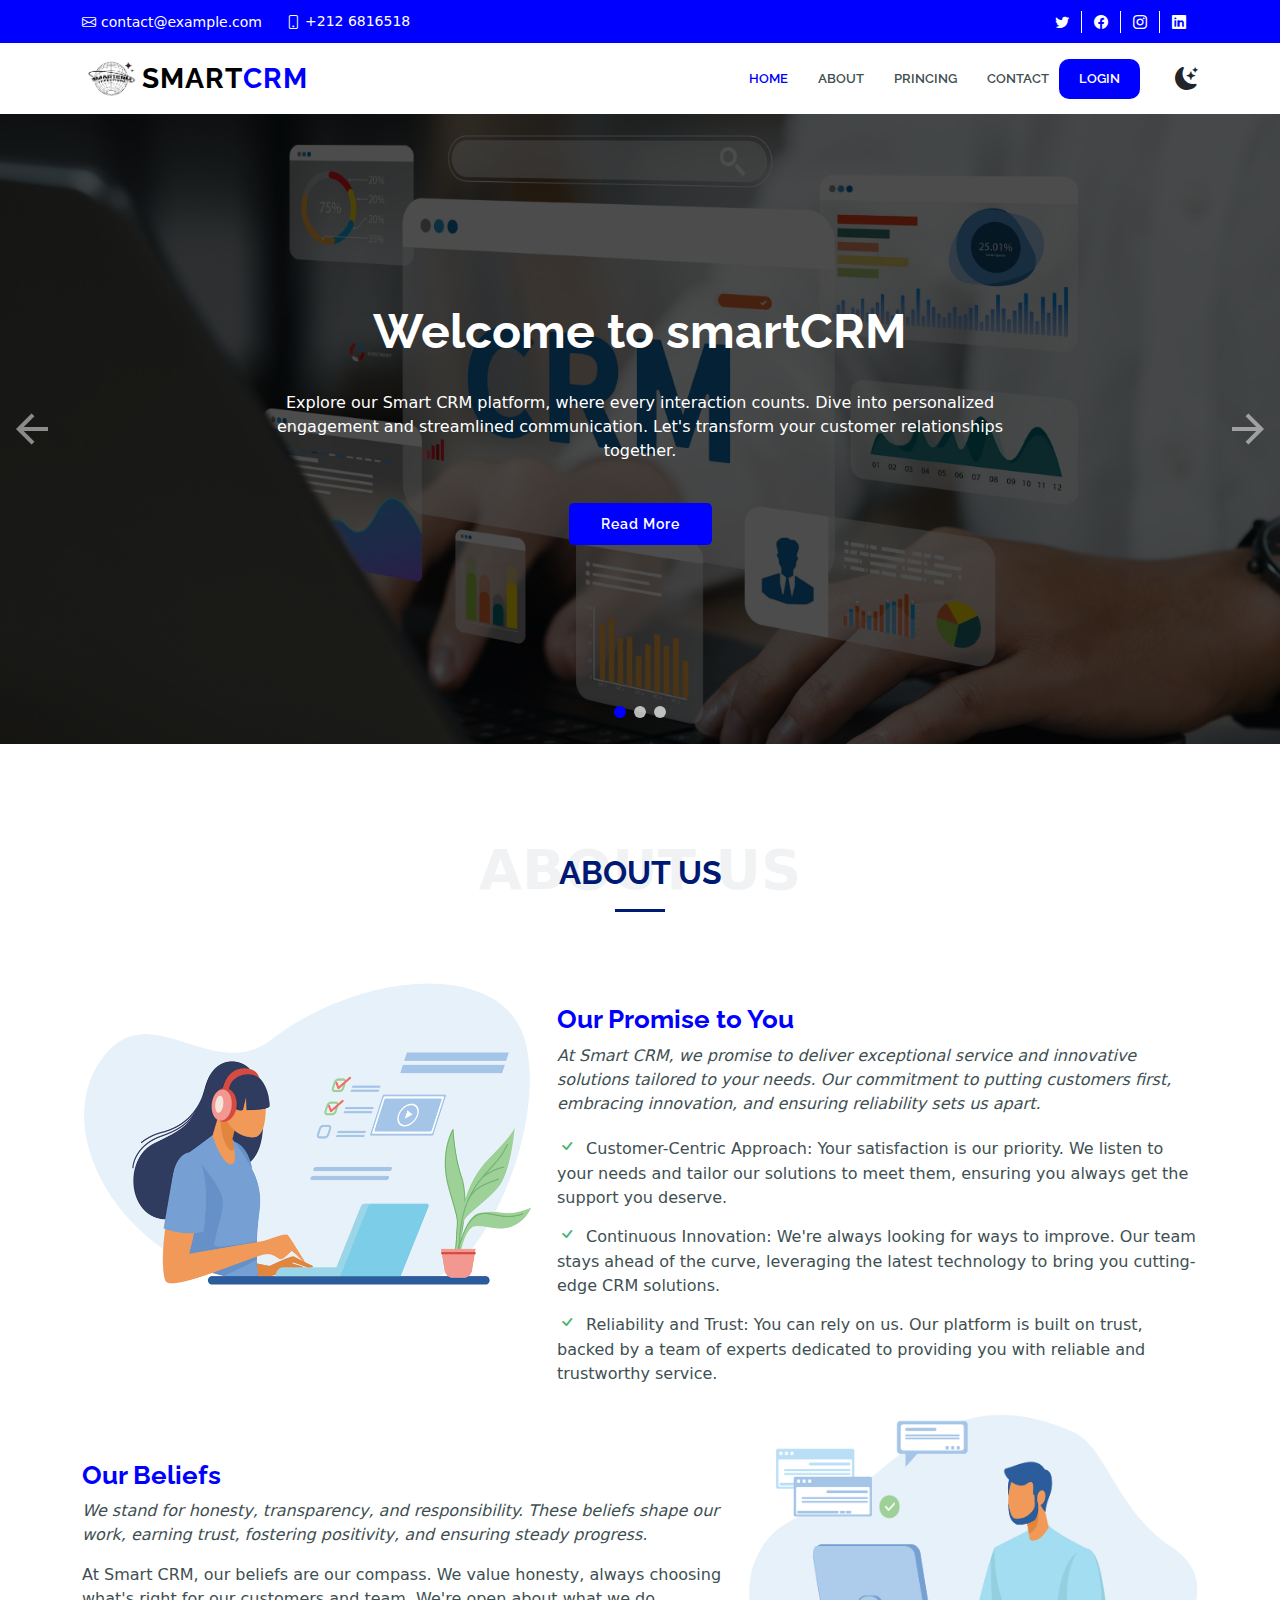
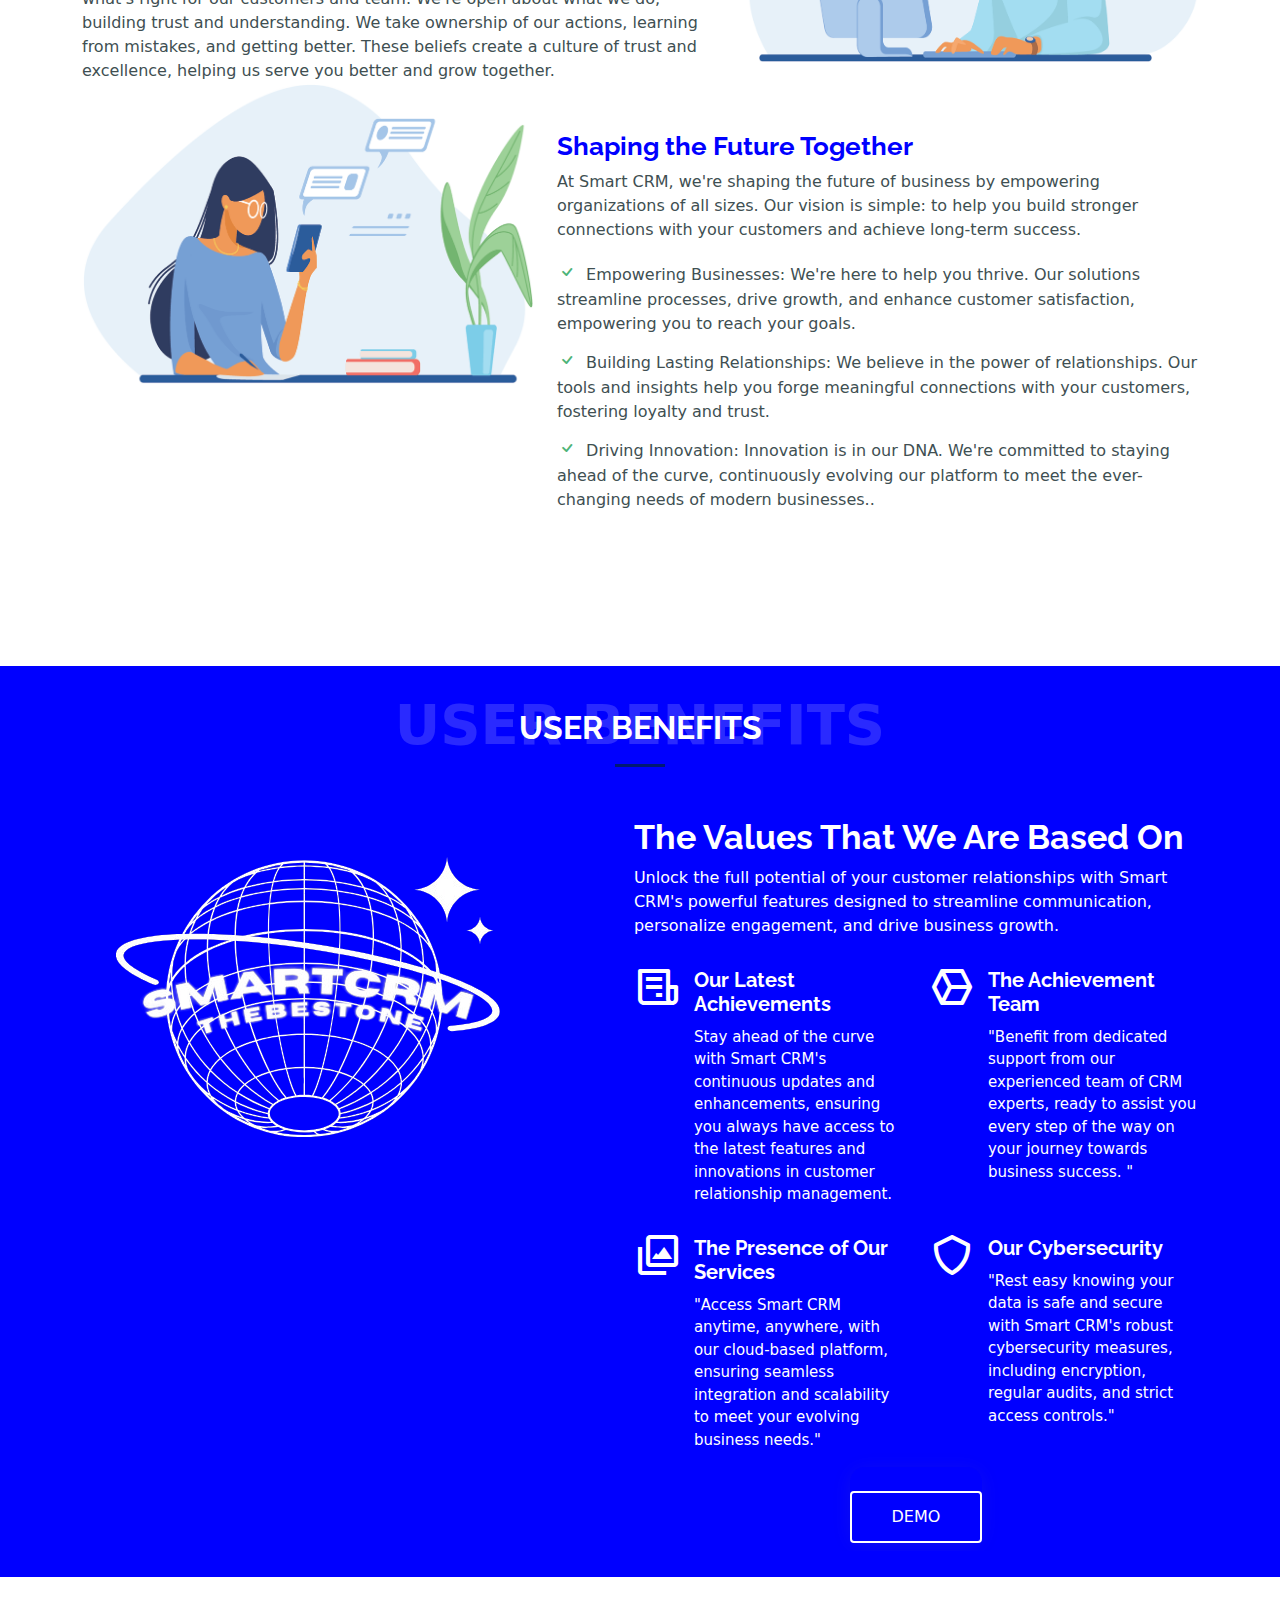
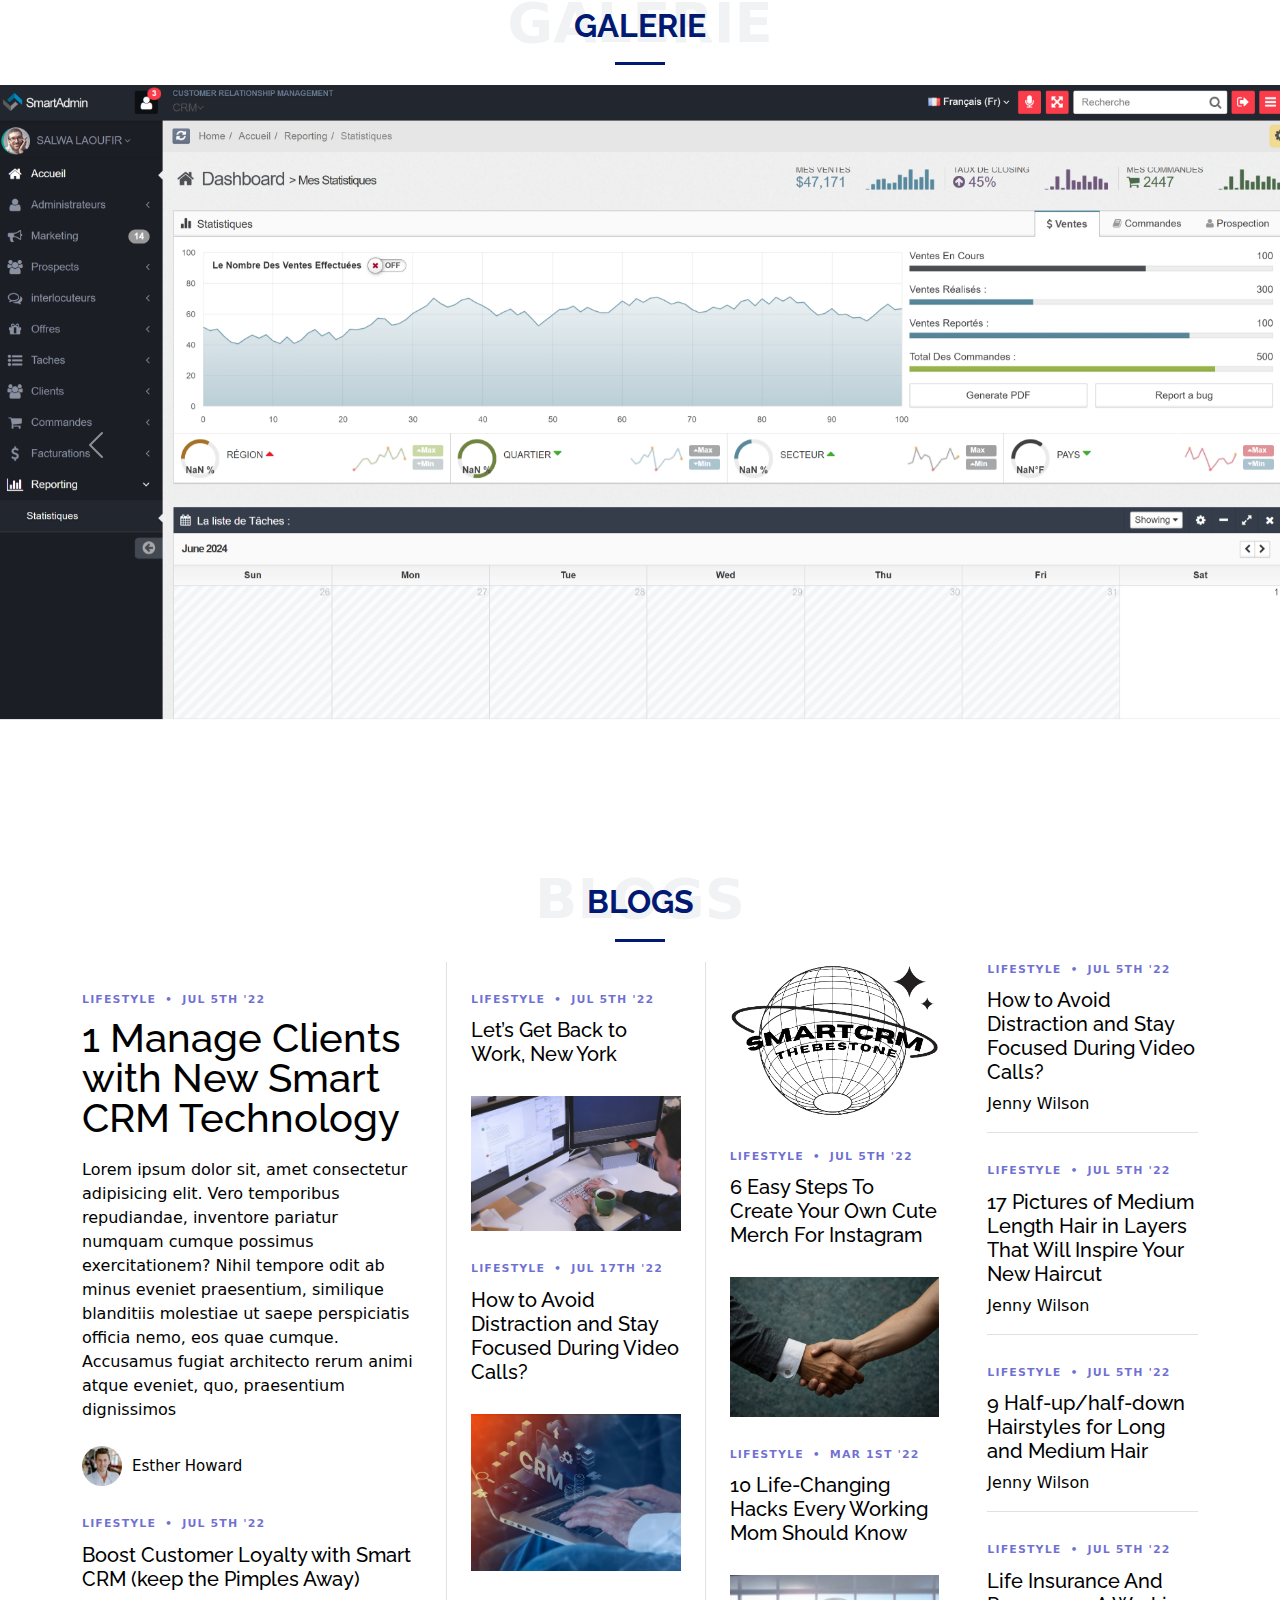
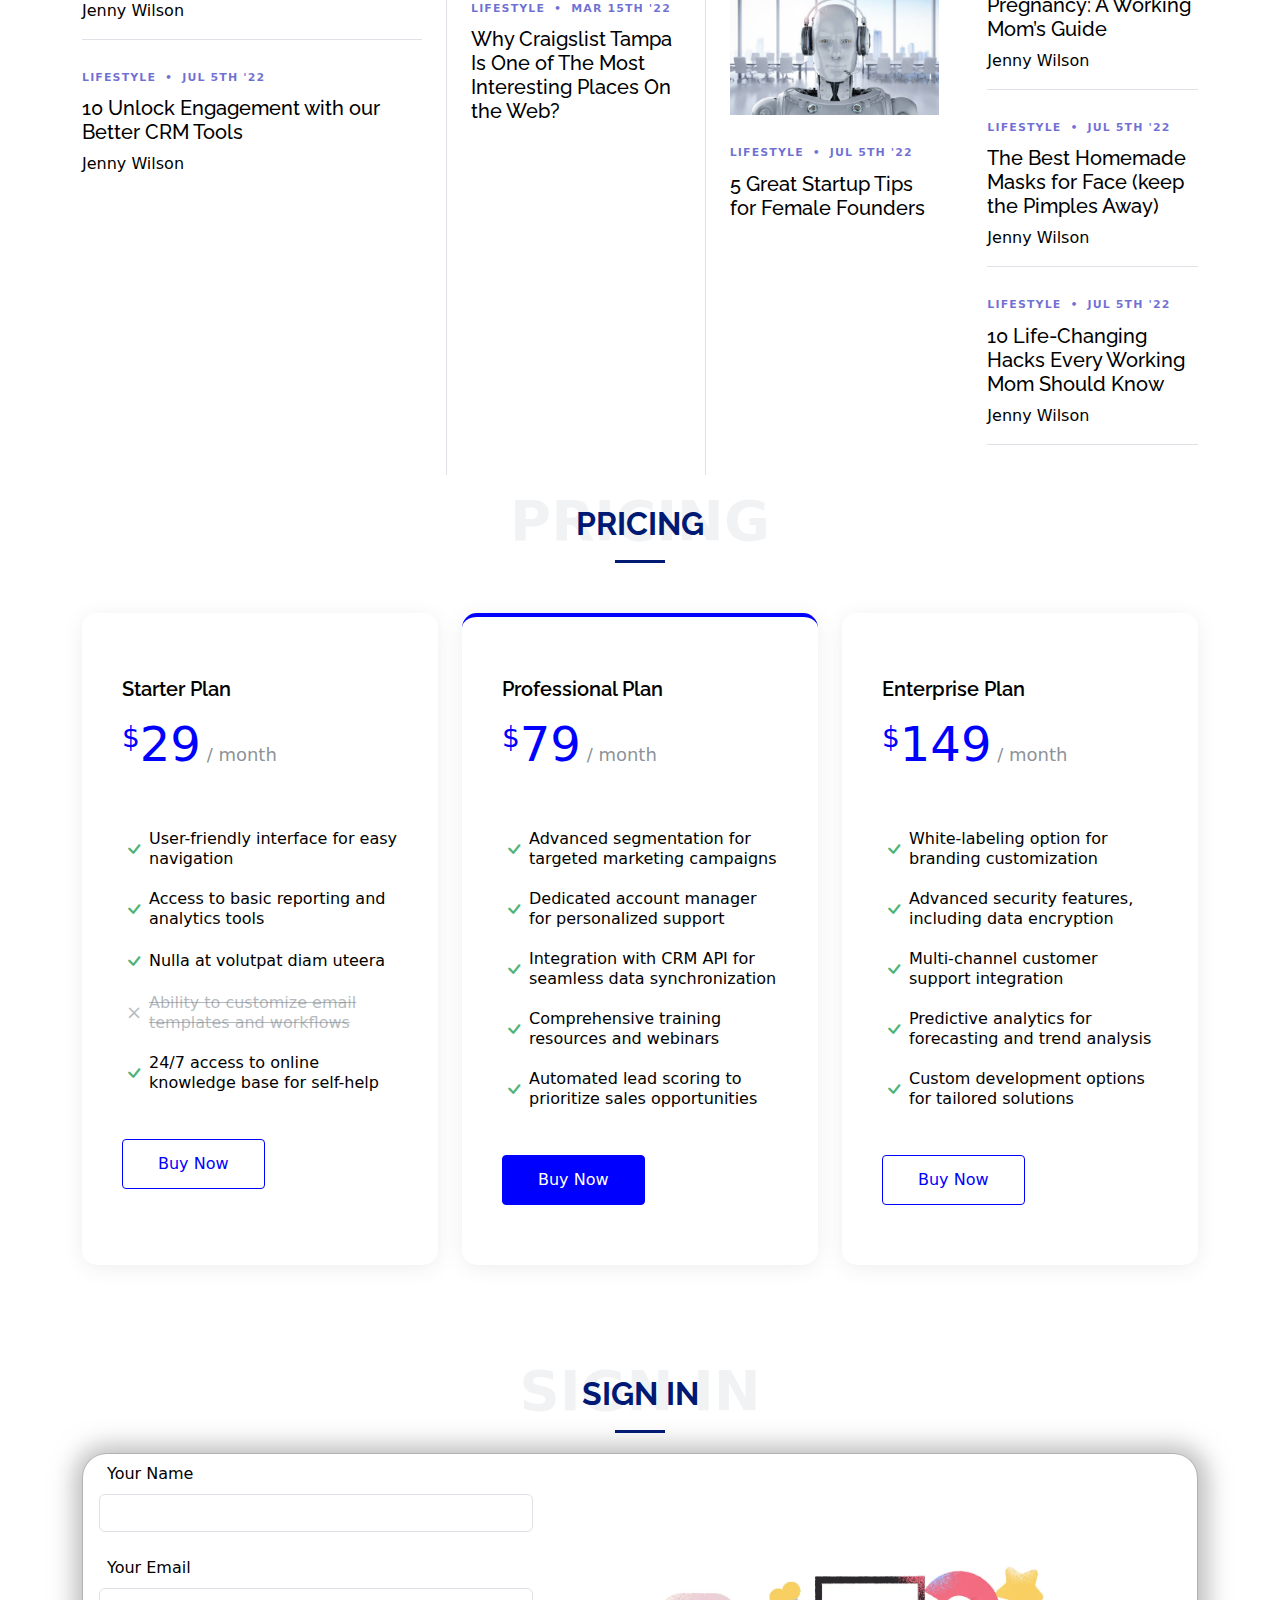
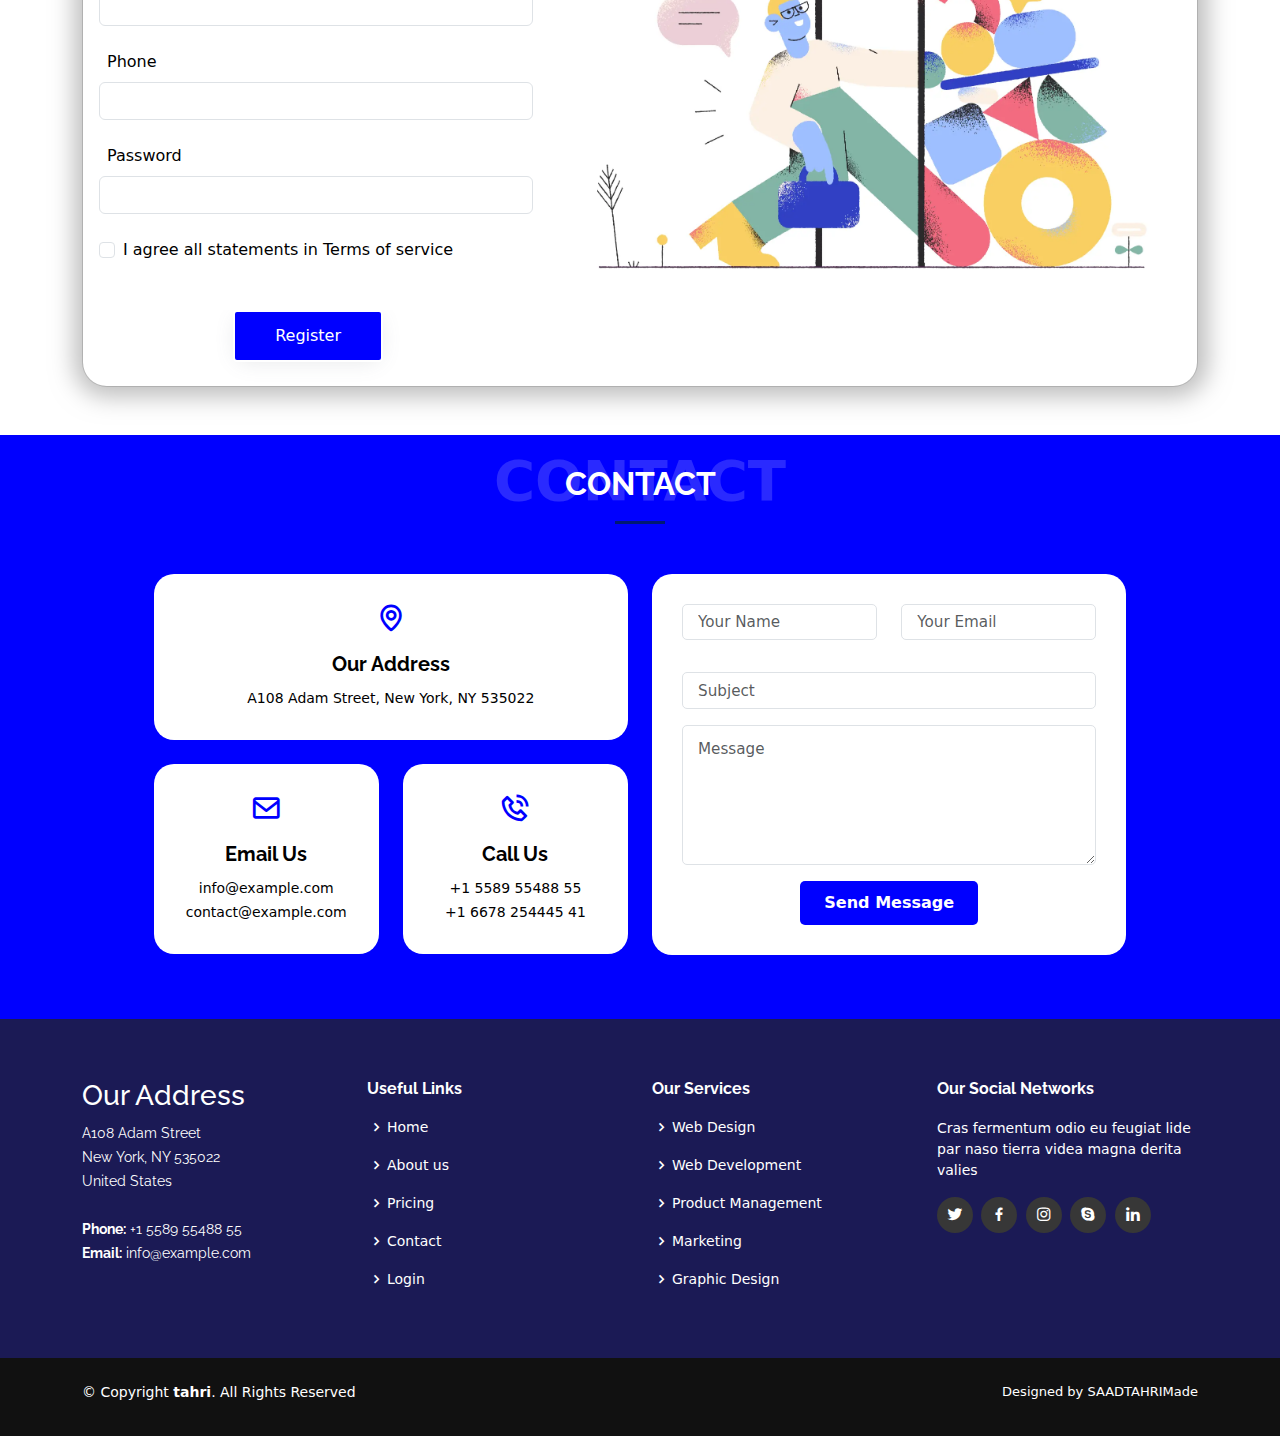
==== index.html @ 715c4d5a "first commit" ====
<!DOCTYPE html>
<html lang="en">

<head>
  <meta charset="UTF-8">
  <meta name="viewport" content="width=device-width, initial-scale=1.0">
  <title>smartCRM</title>
  <link rel="website icon" type png href="IMAGE/LOGO.png">
  <link rel="stylesheet" href="style.css">
  <link href="https://cdn.jsdelivr.net/npm/bootstrap@5.3.3/dist/css/bootstrap.min.css" rel="stylesheet"
    integrity="sha384-QWTKZyjpPEjISv5WaRU9OFeRpok6YctnYmDr5pNlyT2bRjXh0JMhjY6hW+ALEwIH" crossorigin="anonymous">
  <link href="https://stackpath.bootstrapcdn.com/bootstrap/4.3.1/css/bootstrap.min.css" rel="stylesheet">

  <link rel="preconnect" href="https://fonts.googleapis.com">
  <link rel="preconnect" href="https://fonts.gstatic.com" crossorigin>
  <link href="https://fonts.googleapis.com/css2?family=Patua+One&display=swap" rel="stylesheet">
  <link
    href="https://fonts.googleapis.com/css?family=Open+Sans:300,300i,400,400i,600,600i,700,700i|Raleway:300,300i,400,400i,500,500i,600,600i,700,700i|Poppins:300,300i,400,400i,500,500i,600,600i,700,700i"
    rel="stylesheet">


  <!-- Vendor CSS Files -->
  <link href="assets/vendor/animate.css/animate.min.css" rel="stylesheet">
  <link href="assets/vendor/bootstrap/css/bootstrap.min.css" rel="stylesheet">
  <link href="assets/vendor/bootstrap-icons/bootstrap-icons.css" rel="stylesheet">
  <link href="assets/vendor/boxicons/css/boxicons.min.css" rel="stylesheet">
  <link href="assets/vendor/glightbox/css/glightbox.min.css" rel="stylesheet">
  <link href="assets/vendor/remixicon/remixicon.css" rel="stylesheet">
  <link href="assets/vendor/swiper/swiper-bundle.min.css" rel="stylesheet">



  <link href="remixicon/remixicon.css" rel="stylesheet">
  <link href="boxicons/css/boxicons.min.css" rel="stylesheet">
  <link href="bootstrap-icons/bootstrap-icons.css" rel="stylesheet">
  



</head>

<body >

  <!-- ======= Top Bar ======= -->
  <section id="topbar" class="fixed-top d-flex align-items-center">
    <div class="container d-flex justify-content-center justify-content-md-between">
      <div class="contact-info d-flex align-items-center">
        <i class="bi bi-envelope d-flex align-items-center"><a style="text-decoration: none;"
            href="contact.html">contact@example.com</a></i>
        <i class="bi bi-phone d-flex align-items-center ms-4"><span>+212 6816518</span></i>
      </div>
      <div class="social-links d-none d-md-flex">
        <a href="contact.html" class="twitter"><i class="bi bi-twitter"></i></a>
        <a href="contact.html" class="facebook"><i class="bi bi-facebook"></i></a>
        <a href="contact.html" class="instagram"><i class="bi bi-instagram"></i></a>
        <a href="contact.html" class="linkedin"><i class="bi bi-linkedin"></i></i></a>
      </div>
    </div>
  </section><!-- ======= Top Bar ======= -->

  <!-- ======= Header ======= -->
  <header id="header" class="fixed-top d-flex align-items-center">
    <div class="container d-flex align-items-center justify-content-between">

      <div class="logo">
        <a href="index.html"><img id="logo" src="IMAGE/LOGO-BLACK.png"  class="img-fluid"></a>
        <h1><a href="index.html">SMART<span>CRM</span></a></h1>
      </div>
      <!-- .navbar -->
      <nav id="navbar" class="navbar">
        <ul>
          <li><a class="nav-link scrollto active" href="index.html">Home</a></li>
          <li><a class="nav-link scrollto" href="about.html">About</a></li>
          <li><a class="nav-link scrollto" href="pricing.html">Princing</a></li>
          <li><a class="nav-link scrollto" href="contact.html">Contact</a></li>
          <li><a class="nav-link scrollto "  style="padding-right: 20px; padding-left: 20px; margin-left: 10px; border-radius: 10px; color: var(--primary-color-white-white); background-color: var(--primary-color); " href="login.html">login</a></li>
          <i class="bi bi-moon-stars-fill" id="mode-toggle" onclick="toggleMode()"></i>
          <i class="bi bi-brightness-highl" id="mode-toggle" onclick="toggleMode()"></i>    
        </ul>
       
        <i class="bi bi-list mobile-nav-toggle"></i>
      </nav><!-- .navbar -->

    </div>
  </header><!-- ======= Header ======= -->

  <!-- ======= Hero Section ======= -->
  <section id="hero">
    <div class="hero-container">
      <div id="heroCarousel" data-bs-interval="5000" class="carousel slide carousel-fade" data-bs-ride="carousel">

        <ol class="carousel-indicators" id="hero-carousel-indicators"></ol>

        <div class="carousel-inner" role="listbox">

          <!-- Slide 1 -->
          <div class="carousel-item active" style="background-image: url(IMAGE/dd.jpg);">
            <div class="carousel-container">
              <div class="carousel-content">
                <h2 class="animate__animated animate__fadeInDown">Welcome to <span>smartCRM</span></h2>
                <p class="animate__animated animate__fadeInUp">Explore our Smart CRM platform, where every interaction
                  counts. Dive into personalized engagement and streamlined communication. Let's transform your customer
                  relationships together.</p>
                <a href="https://en.wikipedia.org/wiki/Customer_relationship_management"
                  class="btn-get-started scrollto animate__animated animate__fadeInUp">Read More</a>
              </div>
            </div>
          </div>

          <!-- Slide 2 -->
          <div class="carousel-item" style="background-image: url(IMAGE/x2.jpg);">
            <div class="carousel-container">
              <div class="carousel-content">
                <h2 class="animate__animated animate__fadeInDown">What Smart CRM is?</h2>
                <p class="animate__animated animate__fadeInUp">Smart CRM is your intelligent solution for streamlining
                  customer relationships and boosting business growth through advanced automation and insightful
                  analytics. Say hello to personalized engagement and seamless communication with Smart CRM..</p>
                <a href="https://en.wikipedia.org/wiki/Customer_relationship_management"
                  class="btn-get-started scrollto animate__animated animate__fadeInUp">Read More</a>
              </div>
            </div>
          </div>

          <!-- Slide 3 -->
          <div class="carousel-item" style="background-image: url(IMAGE/x3.jpg);">
            <div class="carousel-container">
              <div class="carousel-content">
                <h2 class="animate__animated animate__fadeInDown">Unlock Your Business Potential with Smart CRM</h2>
                <p class="animate__animated animate__adeInUp">Transform the way you manage customer relationships and
                  supercharge your business growth with Smart CRM. Explore our innovative platform designed to
                  streamline communication, personalize engagement, and provide actionable insights , empowering you to
                  unlock your business's full potential..</p>
                <a href="https://en.wikipedia.org/wiki/Customer_relationship_management"
                  class="btn-get-started scrollto animate__animated animate__fadeInUp">Read More</a>
              </div>
            </div>
          </div>

        </div>

        <a style="text-decoration: none;" class="carousel-control-prev" href="#heroCarousel" role="button"
          data-bs-slide="prev">
          <span class="carousel-control-prev-icon ri-arrow-left-line" aria-hidden="true"></span>
        </a>

        <a style="text-decoration: none;" class="carousel-control-next" href="#heroCarousel" role="button"
          data-bs-slide="next">
          <span class="carousel-control-next-icon ri-arrow-right-line" aria-hidden="true"></span>
        </a>

      </div>
    </div>
  </section><!-- ======= Hero Section ======= -->

  <!-- ======= about us ======= -->
  <section id="features" class="features" data-aos="fade-up" style="background-color: var(--primary-color-two);">
      <section class="p-0">
        <div class="container" data-aos="fade-up">
  
          <div class="section-header pb-0">
            <span>About us</span>
            <h2>About us</h2>
  
          </div>
  
        </div>
      </section>
      <div class="container pb-5 pt-5" style="background-color: var(--primary-color-two);">
  
        <div class="e">
          <div class="row content ">
            <div class="col-md-5" data-aos="fade-right" data-aos-delay="100">
              <img id="features-1" src="IMAGE/features-1.png" class="img-fluid" alt="">
            </div>
            <div class="col-md-7 pt-4" data-aos="fade-left" data-aos-delay="100">
              <h3 style="color: var(--primary-color);  font-weight: 700;">Our Promise to You</h3>
              <p class="fst-italic">At Smart CRM, we promise to deliver exceptional service and innovative solutions
                tailored to your needs. Our
                commitment to putting customers first, embracing innovation, and ensuring reliability sets us apart.
              </p>
              <ul>
                <li class="features-para"><i class="bi bi-check"></i>
                  Customer-Centric Approach: Your satisfaction is our priority. We listen to your needs and tailor our
                  solutions to meet
                  them, ensuring you always get the support you deserve.</li>
                <li class="features-para"><i class="bi bi-check"></i> Continuous Innovation: We're always looking for ways to improve. Our team
                  stays ahead of the curve, leveraging the
                  latest technology to bring you cutting-edge CRM solutions.</li>
                <li class="features-para"><i class="bi bi-check"></i>
                  Reliability and Trust: You can rely on us. Our platform is built on trust, backed by a team of experts
                  dedicated to
                  providing you with reliable and trustworthy service.</li>
              </ul>
            </div>
          </div>
        </div>
  
  
  
        <div class="e2">
          <div class="row content ">
            <div class="col-md-5 order-1 order-md-2" data-aos="fade-left">
              <img id="features-2" src="IMAGE/features-2.png" class="img-fluid" alt="">
            </div>
            <div class="col-md-7 pt-5 order-2 order-md-1" data-aos="fade-right">
              <h3 style="color: var(--primary-color);  font-weight: 700;">Our Beliefs</h3>
              <p class="fst-italic">We stand for honesty, transparency, and responsibility. These beliefs shape our work,
                earning trust, fostering positivity, and ensuring steady progress.</p>
              <p class="features-para">At Smart CRM, our beliefs are our compass. We value honesty, always choosing what's right for our
                customers and team. We're open about what we do, building trust and understanding. We take ownership of
                our actions, learning from mistakes, and getting better. These beliefs create a culture of trust and
                excellence, helping us serve you better and grow together.
              </p>
            </div>
          </div>
        </div>
  
  
        <div class="e3">
          <div class="row content ">
            <div class="col-md-5" data-aos="fade-right">
              <img id="features-3" src="IMAGE/features-3.png" class="img-fluid" alt="">
            </div>
            <div class="col-md-7 pt-5" data-aos="fade-left">
              <h3 style="color:  var(--primary-color); font-weight: 700;">Shaping the Future Together</h3>
              <p class="features-para">At Smart CRM, we're shaping the future of business by empowering organizations of all sizes. Our vision
                is simple: to
                help you build stronger connections with your customers and achieve long-term success.</p>
              <ul>
                <li class="features-para"><i class="bi bi-check"></i> Empowering Businesses: We're here to help you thrive. Our solutions
                  streamline processes, drive growth, and enhance
                  customer satisfaction, empowering you to reach your goals.</li>
                <li class="features-para"><i class="bi bi-check"></i> Building Lasting Relationships: We believe in the power of relationships.
                  Our tools and insights help you forge
                  meaningful connections with your customers, fostering loyalty and trust.</li>
                <li class="features-para"><i class="bi bi-check"></i> Driving Innovation: Innovation is in our DNA. We're committed to staying
                  ahead of the curve, continuously evolving our
                  platform to meet the ever-changing needs of modern businesses..</li>
              </ul>
            </div>
          </div>
        </div>
      </div>
  </section><!-- ======= more about ======= -->

  <!-- ======= User Benefits ======= -->
  <section id="about" class="about" style="background-color: var(--primary-color);">

    <section class="p-0">
      <div class="container p-0" data-aos="fade-up">

        <div class="section-header">
          <span style="color: rgba(255, 255, 255, 0.164);">User Benefits</span>
          <h2 style="color: white; ">User Benefits</h2>

        </div>

      </div>
    </section>

    <div class="container">

      <div class="row">
        <div style="background-image: url(IMAGE/LOGO.png)" data-aos="fade-right"
          class="  image col-xl-5 d-flex align-items justify-content-center justify-content-lg-start"></div>
        <div class="col-xl-7 pt-4 pt-lg-0 d-flex align-items-stretch">
          <div class="content d-flex flex-column justify-content-center" data-aos="fade-left">
            <h3 class="text-capitalize">The values that we are based on</h3>
            <p class="">
              Unlock the full potential of your customer relationships with Smart CRM's powerful features designed to
              streamline
              communication, personalize engagement, and drive business growth.
            </p>
            <div class="row">
              <div class="col-md-6 icon-box" data-aos="zoom-in" data-aos-delay="100">
                <i class="bx bx-receipt"></i>
                <h4>Our Latest Achievements</h4>
                <p>Stay ahead of the curve with Smart CRM's continuous updates and enhancements, ensuring
                  you always have access to the latest features and innovations in customer relationship management.
                </p>
              </div>
              <div class="col-md-6 icon-box" data-aos="zoom-in" data-aos-delay="200">
                <i class="bx bx-cube-alt"></i>
                <h4>The Achievement Team</h4>
                <p class="">"Benefit from dedicated support from our experienced team of CRM experts, ready to assist
                  you every step of the way on your journey towards business success.
                  "</p>
              </div>
              <div class="col-md-6 icon-box" data-aos="zoom-in" data-aos-delay="300">
                <i class="bx bx-images"></i>
                <h4>The Presence of Our Services</h4>
                <p class="">"Access Smart CRM anytime, anywhere, with our cloud-based platform, ensuring
                  seamless integration and scalability to meet your evolving business needs."</p>
              </div>
              <div class="col-md-6 icon-box" data-aos="zoom-in" data-aos-delay="400">
                <i class="bx bx-shield"></i>
                <h4>Our Cybersecurity</h4>
                <p class="">"Rest easy knowing your data is safe and secure with Smart CRM's robust cybersecurity
                  measures, including encryption, regular audits, and strict access controls."</p>
              </div>
            </div>



            <section id="horizontal-pricing" class="horizontal-pricing pt-0 pb-2">
              <div class="container  p-0 d-flex align-items-center  justify-content-center pt-3" data-aos="fade-up">


                <div class="row gy-4 pricing-item featured p-0 m-0 d-flex align-items-center  justify-content-center"
                  style=" width: min-content;" data-aos="fade-up" data-aos-delay="200">
                  <div class="col-lg-3 d-flex align-items-center justify-content-center p-0">
                    <div class="text-center"><a href="https://www.elearning-formationpro.com/UNIVERSCRM/index2.php#ajax/dashboard.php" id="liveToastBtn" class="buy-btn" >DEMO</a></div>
                  </div>
                </div><!-- End Pricing Item -->

              </div>

            </section>





          </div><!-- End .content-->
        </div>
      </div>

    </div>
  </section> <!-- ======= about ======= -->

   <!-- ======= Galerie ======= -->
  <div class="galerie">
  <section class="p-0" style="background-color: var(--primary-color-two);">
      <div class="container" data-aos="fade-up">

        <div class="section-header pb-0">
          <span>Galerie</span>
          <h2>Galerie</h2>

        </div>

      </div>
 <div id="carouselExampleIndicators" style="  height: 80vh;";   class="carousel slide" data-ride="carousel">
  <ol class="carousel-indicators">
    <li data-target="#carouselExampleIndicators" data-slide-to="0" class="active"></li>
    <li data-target="#carouselExampleIndicators" data-slide-to="1"></li>
    <li data-target="#carouselExampleIndicators" data-slide-to="2"></li>
  </ol>
  <div class="carousel-inner" style="  height: 80vh; ";  >
    <div class="carousel-item active">
      <img class="d-block w-100" src="IMAGE/Capture d’écran 2024-06-02 030150.png" alt="First slide">
    </div>
    <div class="carousel-item">
      <img class="d-block w-100" src="IMAGE/Capture d’écran 2024-06-02 030244.png" alt="Second slide">
    </div>
    <div class="carousel-item">
      <img class="d-block w-100" src="IMAGE/Capture d’écran 2024-06-02 032908.png" alt="Third slide">
    </div>
  </div>
  <a class="carousel-control-prev" href="#carouselExampleIndicators" role="button" data-slide="prev">
    <span class="carousel-control-prev-icon" aria-hidden="true"></span>
    <span class="sr-only">Previous</span>
  </a>
  <a class="carousel-control-next" href="#carouselExampleIndicators" role="button" data-slide="next">
    <span class="carousel-control-next-icon" aria-hidden="true"></span>
    <span class="sr-only">Next</span>
  </a>
  </div></div><!-- ======= Galerie ======= -->

   <!-- ======= Blogs ======= -->
   <section class="category-section" style="padding: 0; background-color: var(--primary-color-two); " >
  
  <section class="p-0 pt-5" style="background-color: var(--primary-color-two);">
    <div class="container" data-aos="fade-up">

      <div class="section-header pb-0">
        <span>Blogs</span>
        <h2>Blogs</h2>

      </div>

    </div>
  </section>

  <div class="container" data-aos="fade-up">

   

    <div class="row g-5">
      <div class="col-lg-4">
        <div class="post-entry-1 lg">
          <a href="#"><img src="IMAGE/office-workers-using-finance-graphs.jpg" alt="" class="img-fluid"></a>
          <div class="post-meta"><span class="date" style="color: var(--blogs-small-title);">Lifestyle</span> <span class="mx-1">&bullet;</span> <span style="color: var(--blogs-small-title);">Jul 5th '22</span></div>
          <h2><a href="#" style="color: var(--primary-color-black-white);">1 Manage Clients with New Smart CRM Technology</a></h2>
          <p class="mb-4 d-block" style="color: var(--primary-color-black-white);">Lorem ipsum dolor sit, amet consectetur adipisicing elit. Vero temporibus repudiandae, inventore pariatur numquam cumque possimus exercitationem? Nihil tempore odit ab minus eveniet praesentium, similique blanditiis molestiae ut saepe perspiciatis officia nemo, eos quae cumque. Accusamus fugiat architecto rerum animi atque eveniet, quo, praesentium dignissimos</p>

          <div class="d-flex align-items-center author">
            <div class="photo"><img src="IMAGE/testimonials/testimonials-4.jpg" alt="" class="img-fluid"></div>
            <div class="name">
              <h3 class="m-0 p-0" style="color: var(--primary-color-black-white);">Esther Howard</h3>
            </div>
          </div>
        </div>

        <div class="post-entry-1 border-bottom">
          <div class="post-meta"><span class="date" style="color: var(--blogs-small-title);">Lifestyle</span> <span class="mx-1">&bullet;</span> <span style="color: var(--blogs-small-title);">Jul 5th '22</span></div>
          <h2 class="mb-2"><a href="#" style="color: var(--primary-color-black-white);">Boost Customer Loyalty with Smart CRM (keep the Pimples Away)</a></h2>
          <span class="author mb-3 d-block" style="color: var(--primary-color-black-white);">Jenny Wilson</span>
        </div>

        <div class="post-entry-1">
          <div class="post-meta"><span class="date" style="color: var(--blogs-small-title);">Lifestyle</span> <span class="mx-1">&bullet;</span> <span style="color: var(--blogs-small-title);">Jul 5th '22</span></div>
          <h2 class="mb-2"><a href="#" style="color: var(--primary-color-black-white);">10 Unlock Engagement with our Better CRM Tools</a></h2>
          <span class="author mb-3 d-block" style="color: var(--primary-color-black-white);">Jenny Wilson</span>
        </div>

      </div>

      <div class="col-lg-8">
        <div class="row g-5">
          <div class="col-lg-4 border-start custom-border">
            <div class="post-entry-1">
              <a href="#"><img src="IMAGE/call-center-8754751.jpg" alt="" class="img-fluid"></a>
              <div class="post-meta"><span class="date" style="color: var(--blogs-small-title);">Lifestyle</span> <span class="mx-1">&bullet;</span> <span style="color: var(--blogs-small-title);">Jul 5th '22</span></div>
              <h2><a href="#" style="color: var(--primary-color-black-white);">Let’s Get Back to Work, New York</a></h2>
            </div>
            <div class="post-entry-1">
              <a href="#"><img src="IMAGE/typing-849806_1920.jpg" alt="" class="img-fluid"></a>
              <div class="post-meta"><span class="date" style="color: var(--blogs-small-title);">Lifestyle</span> <span class="mx-1">&bullet;</span> <span style="color: var(--blogs-small-title);">Jul 17th '22</span></div>
              <h2><a href="#" style="color: var(--primary-color-black-white);">How to Avoid Distraction and Stay Focused During Video Calls?</a></h2>
            </div>
            <div class="post-entry-1">
              <a href="#"><img src="IMAGE/customer-relationship-management-concept.jpg" alt="" class="img-fluid"></a>
              <div class="post-meta"><span class="date" style="color: var(--blogs-small-title);">Lifestyle</span> <span class="mx-1">&bullet;</span> <span style="color: var(--blogs-small-title);">Mar 15th '22</span></div>
              <h2><a href="#" style="color: var(--primary-color-black-white);">Why Craigslist Tampa Is One of The Most Interesting Places On the Web?</a></h2>
            </div>
          </div>
          <div class="col-lg-4 border-start custom-border">
            <div class="post-entry-1">
              <a href="#"><img id="LOGO-BLACK22" src="IMAGE/LOGO-BLACK22.png" alt="" class="img-fluid"></a>
              <div class="post-meta"><span class="date" style="color: var(--blogs-small-title);">Lifestyle</span> <span class="mx-1">&bullet;</span> <span style="color: var(--blogs-small-title);">Jul 5th '22</span></div>
              <h2><a href="#" style="color: var(--primary-color-black-white);">6 Easy Steps To Create Your Own Cute Merch For Instagram</a></h2>
            </div>
            <div class="post-entry-1">
              <a href="#"><img src="IMAGE/ai-generated-8764343.jpg" alt="" class="img-fluid"></a>
              <div class="post-meta"><span class="date" style="color: var(--blogs-small-title);">Lifestyle</span> <span class="mx-1">&bullet;</span> <span style="color: var(--blogs-small-title);">Mar 1st '22</span></div>
              <h2><a href="#" style="color: var(--primary-color-black-white);">10 Life-Changing Hacks Every Working Mom Should Know</a></h2>
            </div>
            <div class="post-entry-1">
              <a href="#"><img src="IMAGE/istockphoto-943557580-612x612.jpg" alt="" class="img-fluid"></a>
              <div class="post-meta"><span class="date" style="color: var(--blogs-small-title);">Lifestyle</span> <span class="mx-1">&bullet;</span> <span style="color: var(--blogs-small-title);">Jul 5th '22</span></div>
              <h2><a href="#" style="color: var(--primary-color-black-white);">5 Great Startup Tips for Female Founders</a></h2>
            </div>
          </div>
          <div class="col-lg-4">

            <div class="post-entry-1 border-bottom">
              <div class="post-meta"><span class="date" style="color: var(--blogs-small-title);">Lifestyle</span> <span class="mx-1">&bullet;</span> <span style="color: var(--blogs-small-title);">Jul 5th '22</span></div>
              <h2 class="mb-2"><a href="#" style="color: var(--primary-color-black-white);">How to Avoid Distraction and Stay Focused During Video Calls?</a></h2>
              <span class="author mb-3 d-block" style="color: var(--primary-color-black-white);">Jenny Wilson</span>
            </div>

            <div class="post-entry-1 border-bottom">
              <div class="post-meta"><span class="date" style="color: var(--blogs-small-title);">Lifestyle</span> <span class="mx-1">&bullet;</span> <span style="color: var(--blogs-small-title);">Jul 5th '22</span></div>
              <h2 class="mb-2"><a href="#" style="color: var(--primary-color-black-white);">17 Pictures of Medium Length Hair in Layers That Will Inspire Your New Haircut</a></h2>
              <span class="author mb-3 d-block" style="color: var(--primary-color-black-white);">Jenny Wilson</span>
            </div>

            <div class="post-entry-1 border-bottom">
              <div class="post-meta"><span class="date" style="color: var(--blogs-small-title);">Lifestyle</span> <span class="mx-1">&bullet;</span> <span style="color: var(--blogs-small-title);">Jul 5th '22</span></div>
              <h2 class="mb-2"><a href="#" style="color: var(--primary-color-black-white);">9 Half-up/half-down Hairstyles for Long and Medium Hair</a></h2>
              <span class="author mb-3 d-block" style="color: var(--primary-color-black-white);">Jenny Wilson</span>
            </div>

            <div class="post-entry-1 border-bottom">
              <div class="post-meta"><span class="date" style="color: var(--blogs-small-title);">Lifestyle</span> <span class="mx-1">&bullet;</span> <span style="color: var(--blogs-small-title);">Jul 5th '22</span></div>
              <h2 class="mb-2"><a href="#" style="color: var(--primary-color-black-white);">Life Insurance And Pregnancy: A Working Mom’s Guide</a></h2>
              <span class="author mb-3 d-block" style="color: var(--primary-color-black-white);">Jenny Wilson</span>
            </div>

            <div class="post-entry-1 border-bottom">
              <div class="post-meta"><span class="date" style="color: var(--blogs-small-title);">Lifestyle</span> <span class="mx-1">&bullet;</span> <span style="color: var(--blogs-small-title);">Jul 5th '22</span></div>
              <h2 class="mb-2"><a href="#" style="color: var(--primary-color-black-white);">The Best Homemade Masks for Face (keep the Pimples Away)</a></h2>
              <span class="author mb-3 d-block" style="color: var(--primary-color-black-white);">Jenny Wilson</span>
            </div>

            <div class="post-entry-1 border-bottom">
              <div class="post-meta"><span class="date" style="color: var(--blogs-small-title);">Lifestyle</span> <span class="mx-1">&bullet;</span> <span style="color: var(--blogs-small-title);">Jul 5th '22</span></div>
              <h2 class="mb-2"><a href="#" style="color: var(--primary-color-black-white);">10 Life-Changing Hacks Every Working Mom Should Know</a></h2>
              <span class="author mb-3 d-block" style="color: var(--primary-color-black-white);">Jenny Wilson</span>
            </div>

          </div>
        </div>
      </div>

    </div> <!-- End .row -->
  </div>
   </section><!-- Blogs -->

  <!-- ======= Pricing Section ======= -->
  <section class="pricing pt-0"  style="background-color: var(--white-movve);">
    <div class="container " data-aos="fade-up">

      <div class="section-header">
        <span style="color: var(--back-title-color2);">Pricing </span>
        <h2>Pricing </h2>

      </div>

      <div class="row gy-4 ">
        <div class="col-lg-4 q" data-aos="fade-up" data-aos-delay="100">
          <div class="pricing-item">
            <h3>Starter Plan</h3>
            <h4><sup>$</sup>29<span> / month</span></h4>
            <ul>
              <li><i class="bi bi-check"></i> User-friendly interface for easy navigation</li>
              <li><i class="bi bi-check"></i> Access to basic reporting and analytics tools</li>
              <li><i class="bi bi-check"></i> Nulla at volutpat diam uteera</li>
              <li class="na"><i class="bi bi-x"></i> <span> Ability to customize email templates and workflows</span></li>
              <li><i class="bi bi-check"></i> 24/7 access to online knowledge base for self-help</li>
            </ul>
            <a href="login.html" class="buy-btn">Buy Now</a>
          </div>
        </div> <!-- End Pricing Item -->

        <div class="col-lg-4 f" data-aos="fade-up" data-aos-delay="200">
          <div class="pricing-item featured">
            <h3>Professional Plan</h3>
            <h4><sup>$</sup>79<span> / month</span></h4>
            <ul>
              <li><i class="bi bi-check"></i> Advanced segmentation for targeted marketing campaigns</li>
              <li><i class="bi bi-check"></i> Dedicated account manager for personalized support</li>
              <li><i class="bi bi-check"></i> Integration with CRM API for seamless data synchronization</li>
              <li><i class="bi bi-check"></i> Comprehensive training resources and webinars</li>
              <li><i class="bi bi-check"></i> Automated lead scoring to prioritize sales opportunities</li>
            </ul>
            <a href="login.html" class="buy-btn">Buy Now</a>
          </div>
        </div> <!-- End Pricing Item -->

        <div class="col-lg-4 r" data-aos="fade-up" data-aos-delay="300">
          <div class="pricing-item">
            <h3>Enterprise Plan</h3>
            <h4><sup>$</sup>149<span> / month</span></h4>
            <ul>
              <li><i class="bi bi-check"></i> White-labeling option for branding customization</li>
              <li><i class="bi bi-check"></i> Advanced security features, including data encryption</li>
              <li><i class="bi bi-check"></i> Multi-channel customer support integration</li>
              <li><i class="bi bi-check"></i> Predictive analytics for forecasting and trend analysis</li>
              <li><i class="bi bi-check"></i> Custom development options for tailored solutions</li>
            </ul>
            <a href="login.html" class="buy-btn">Buy Now</a>
          </div>
        </div> <!-- End Pricing Item -->

      </div>

    </div>
  </section> <!-- ======= Pricing Section ======= -->

  <!-- ======= sign in ======= -->
 <section id="sign in" class="si vh-60 pt-0 pb-0" style="background-color: var(--primary-color-two); height: fit-content;">

    <section class="p-0">
      <div class="container" data-aos="fade-up">

        <div class="section-header pb-0">
          <span>sign in</span>
          <h2>sign in</h2>

        </div>

      </div>
    </section>

    <div class="container h-100" >
      <div class="row d-flex justify-content-center align-items-center h-100">
        <div class="col-lg-5 col-xl-11 mt-0 mb-5" style="width: 100%; margin-left: 12% ; 
        margin-right: 12%; margin-top: 5%; margin-bottom: 5%; ">
          <div class="card text-black" style="  border-radius: 25px;">
            <div class="card-body p-0">
              <div class="row justify-content-center">
                <div class="col-md-10 col-lg-6 col-xl-5 order-2 order-lg-1">



                  <form class="" action="ModeleUser.php" method="post">

                    <div class="d-flex flex-row align-items-center mb-4">
                      <i class="fas fa-user fa-lg me-3 fa-fw"></i>
                      <div class="form-outline flex-fill mb-0">
                        <label class="form-label pt-2 fw-medium ms-2" for="form3Example1c">Your Name</label>
                        <input type="text" id="name" name="name" class="form-control" />
                      </div>
                    </div>

                    <div class="d-flex flex-row align-items-center mb-4">
                      <i class="fas fa-envelope fa-lg me-3 fa-fw"></i>
                      <div class="form-outline flex-fill mb-0">
                        <label class="form-label fw-medium ms-2" for="form3Example3c">Your Email</label>
                        <input type="email" id="email" name="email" class="form-control" />
                      </div>
                    </div>

                    <div class="d-flex flex-row align-items-center mb-4">
                      <i class="fas fa-envelope fa-lg me-3 fa-fw"></i>
                      <div class="form-outline flex-fill mb-0">
                        <label class="form-label fw-medium ms-2" for="form3Example3c">Phone</label>
                        <input type="text" id="phone" name="phone" class="form-control" />
                      </div>
                    </div>

                    <div class="d-flex flex-row align-items-center mb-4">
                      <i class="fas fa-lock fa-lg me-3 fa-fw"></i>
                      <div class="form-outline flex-fill mb-0">
                        <label class="form-label fw-medium ms-2" for="form3Example4c">Password</label>
                        <input type="password" id="password" name="password" class="form-control" />
                      </div>
                    </div>

                    

                    <div class="form-check d-flex ms-3 mb-5">
                      <input class="form-check-input me-2" type="checkbox" value="" id="form2Example3c" />
                      <label class="form-check-label" for="form2Example3">
                        I agree all statements in Terms of service
                      </label>
                    </div>

                    <section id="horizontal-pricing" class="horizontal-pricing pt-0 pb-4">
                      <div class="container p-0 d-flex align-items-center  justify-content-center" data-aos="fade-up">

                        <div class="row  pricing-item p-0 m-0 d-flex align-items-center  justify-content-center"
                          style=" width: min-content;" data-aos="fade-up" data-aos-delay="300">

                          <div class="col-lg-3 d-flex align-items-center  justify-content-center p-0 ">
                            <div class="text-center"><button  id="BtnAjout" class="buy-btn">Register</button></div>
                          </div>
                        </div>

                      </div>
                    </section>

                  </form>

                </div>
                <div class="col-md-10 col-lg-6 col-xl-7 d-flex align-items-center order-1 order-lg-2">

                  <img src="IMAGE/draw1.webp" class="img-fluid" style="border-radius: 20px;" alt="Sample image">

                </div>
              </div>
            </div>
          </div>
        </div>
      </div>
    </div>
  </section> <!-- ======= sign in ======= -->

  <!-- ======= contact ======= -->
  <section id="contact" class="contact section-bg" style="background-color: var(--blue--black); padding-top: 0; ">
    <section class="p-0">
      <div class="container p-0" data-aos="fade-up">

        <div class="section-header">
          <span style="color: rgba(255, 255, 255, 0.164);">contact</span>
          <h2 style="color: white; ">contact</h2>

        </div>

      </div>
    </section>
    <div class="row">

      <div class="col-lg-6 g" >

        <div class="row" >
          <div class="col-md-12" >
            <div class="info-box">
              <i class="bx bx-map"></i>
              <h3>Our Address</h3>
              <p>A108 Adam Street, New York, NY 535022</p>
            </div>
          </div>
          <div class="col-md-6">
            <div class="info-box mt-4">
              <i class="bx bx-envelope"></i>
              <h3>Email Us</h3>
              <p>info@example.com<br>contact@example.com</p>
            </div>
          </div>
          <div class="col-md-6">
            <div class="info-box mt-4">
              <i class="bx bx-phone-call"></i>
              <h3>Call Us</h3>
              <p>+1 5589 55488 55<br>+1 6678 254445 41</p>
            </div>
          </div>
        </div>

      </div>

      <div class="col-lg-6 mt-4 mt-md-0">
        <form action="forms/contact.php" method="post" role="form" class="php-email-form">
          <div class="row">
            <div class="col-md-6 form-group">
              <input type="text" name="name2" class="form-control " id="name2" placeholder="Your Name" required>
            </div>
            <div class="col-md-6 form-group mt-3 mt-md-0">
              <input type="email2" class="form-control" name="email" id="email2" placeholder="Your Email" required>
            </div>
          </div>
          <div class="form-group mt-3">
            <input type="text" class="form-control" name="subject" id="subject2" placeholder="Subject" required>
          </div>
          <div class="form-group mt-3">
            <textarea class="form-control" name="message" rows="5" placeholder="Message" required></textarea>
          </div>
          <div class="my-3">
            <div class="loading">Loading</div>
            <div class="error-message"></div>
            <div class="sent-message">Your message has been sent. Thank you!</div>
          </div>
          <div class="text-center"><button type="submit">Send Message</button></div>
        </form>
      </div>

    </div>

    </div>
  </section><!-- ======= contact ======= -->

  <!-- ======= footer ======= -->
  <footer id="footer" style="background-color:9290C3;">

    <div class="footer-top " style="background-color: #1B1A55;">
      <div class="container">
        <div class="row">

          <div class="col-lg-3 col-md-6 footer-contact">
            <h3>Our Address</h3>
            <p>
              A108 Adam Street <br>
              New York, NY 535022<br>
              United States <br><br>
              <strong>Phone:</strong> +1 5589 55488 55<br>
              <strong>Email:</strong> info@example.com<br>
            </p>
          </div>

          <div class="col-lg-3 col-md-6 footer-links">
            <h4>Useful Links</h4>
            <ul>
              <li><i class="bx bx-chevron-right"></i> <a href="index.html" style="text-decoration-line: none;">Home</a>
              </li>
              <li><i class="bx bx-chevron-right"></i> <a href="about.html" style="text-decoration-line: none;">About
                  us</a></li>
              <li><i class="bx bx-chevron-right"></i> <a href="pricing.html"
                  style="text-decoration-line: none;">Pricing</a></li>
              <li><i class="bx bx-chevron-right"></i> <a href="contact.html"
                  style="text-decoration-line: none;">Contact</a></li>
              <li><i class="bx bx-chevron-right"></i> <a href="login.html" style="text-decoration-line: none;">Login</a>
              </li>
            </ul>
          </div>

          <div class="col-lg-3 col-md-6 footer-links">
            <h4>Our Services</h4>
            <ul>
              <li><i class="bx bx-chevron-right"></i> <a href="#" style="text-decoration-line: none;">Web Design</a>
              </li>
              <li><i class="bx bx-chevron-right"></i> <a href="#" style="text-decoration-line: none;">Web
                  Development</a></li>
              <li><i class="bx bx-chevron-right"></i> <a href="#" style="text-decoration-line: none;">Product
                  Management</a></li>
              <li><i class="bx bx-chevron-right"></i> <a href="#" style="text-decoration-line: none;">Marketing</a></li>
              <li><i class="bx bx-chevron-right"></i> <a href="#" style="text-decoration-line: none;">Graphic Design</a>
              </li>
            </ul>
          </div>

          <div class="col-lg-3 col-md-6 footer-links">
            <h4>Our Social Networks</h4>
            <p>Cras fermentum odio eu feugiat lide par naso tierra videa magna derita valies</p>
            <div class="social-links mt-3">
              <a href="contact.html" class="twitter"><i class="bx bxl-twitter"></i></a>
              <a href="contact.html" class="facebook"><i class="bx bxl-facebook"></i></a>
              <a href="contact.html" class="instagram"><i class="bx bxl-instagram"></i></a>
              <a href="contact.html" class="google-plus"><i class="bx bxl-skype"></i></a>
              <a href="contact.html" class="linkedin"><i class="bx bxl-linkedin"></i></a>
            </div>
          </div>

        </div>
      </div>
    </div>

    <div class="container py-4">
      <div class="copyright">
        &copy; Copyright <strong><span>tahri</span></strong>. All Rights Reserved
      </div>
      <div class="credits">
        Designed by SAADTAHRIMade
      </div>
    </div>
  </footer><!-- ======= footer ======= -->

  <!-- ======= up button ======= -->
  <a href="#" class="back-to-top d-flex align-items-center justify-content-center"><i
      class="bi bi-arrow-up-short"></i></a>
  <!-- ======= up button ======= -->


  <!-- ======= toasts ======= -->
  <div aria-live="polite" aria-atomic="true"
    class="position-relative top-0 end-0 p-3 toast-container position-fixed bottom-0 end-0 p-3   ">

    <div id="liveToast" class="toast text-bg-primary" role="alert" aria-live="assertive" aria-atomic="true">
      <div class="toast-header">

        <div class="spinner-grow text-danger " role="status">
          <span class="visually-hidden">Loading...</span>
        </div>

        <strong class="me-auto ms-2">Admin message</strong>
        <small>Now</small>
        <button type="button" class="btn-close" data-bs-dismiss="toast" aria-label="Close"></button>
      </div>
      <div class="toast-body">
        Sorry!...the DEMO not able for the moment
      </div>
    </div>
  </div><!-- ======= toasts ======= -->




  <!-- Vendor JS Files -->
  <script src="assets/vendor/purecounter/purecounter_vanilla.js"></script>
  <script src="assets/vendor/bootstrap/js/bootstrap.bundle.min.js"></script>
  <script src="assets/vendor/glightbox/js/glightbox.min.js"></script>
  <script src="assets/vendor/isotope-layout/isotope.pkgd.min.js"></script>
  <script src="assets/vendor/swiper/swiper-bundle.min.js"></script>
  <script src="assets/vendor/php-email-form/validate.js"></script>
  <script src="https://cdn.jsdelivr.net/npm/bootstrap@5.3.3/dist/js/bootstrap.bundle.min.js"
    integrity="sha384-YvpcrYf0tY3lHB60NNkmXc5s9fDVZLESaAA55NDzOxhy9GkcIdslK1eN7N6jIeHz"
  crossorigin="anonymous"></script>
  <script src="https://cdn.jsdelivr.net/npm/gsap@3.12.5/dist/gsap.min.js"></script>
  <script src="https://cdn.jsdelivr.net/npm/gsap@3.12.5/dist/ScrollTrigger.min.js"></script>
  <script src="main.js" defer></script>
  <script src="https://code.jquery.com/jquery-3.3.1.slim.min.js"></script>
<script src="https://cdnjs.cloudflare.com/ajax/libs/popper.js/1.14.7/umd/popper.min.js"></script>
<script src="https://stackpath.bootstrapcdn.com/bootstrap/4.3.1/js/bootstrap.min.js"></script>



</body>

</html>
---- style.css ----
/*--------------------------------------------------------------
# General
--------------------------------------------------------------*/
:root {
  --primary-color:	#00F;
  --primary-color-two:	#fff;
  --primary-color-two-plus:	#404f52;
  --primary-color-white-white:	white;
  --primary-color-black-white:	black;
  --title-color:#001973;
  --back-title-color:rgba(14, 29, 52, 0.06);
  --green-movve:#4eb478 ;
  --blogs-small-title:rgb(0 0 179 / 57%);
  --white-movve:white;
  --back-title-color2:rgba(14, 29, 52, 0.06);
  --blue--black:#00F ;
  --blue--white:#00F;
  --white-gray:white;


  





  
}

.dark-mode {
  --primary-color:	rgb(95, 38, 209);
  --primary-color-two:	#0c1014;
  --primary-color-two-plus:	white;
  --primary-color-white-white:	white;
  --primary-color-black-white:	white;
  --title-color:#54565900;
  --back-title-color:#545659;
  --green-movve: rgb(95, 38, 209);
  --blogs-small-title:rgb(95, 38, 209);
  --white-movve:rgb(95, 38, 209);
  --back-title-color2:white;
  --blue--black:#0c1014 ;
  --blue--white:white;
  --white-gray:#0c10149d;
   
}



body {

  font-family: "Open Sans", sans-serif;

}

a {
  color: var(--primary-color);
  text-decoration: none;
}

a:hover {
  color:  var(--primary-color); 
  text-decoration: none;
}

h1,
h2,
h3,
h4,
h5,
h6 {
  font-family: "Raleway", sans-serif;
}

/*--------------------------------------------------------------
# Back to top button
--------------------------------------------------------------*/
.back-to-top {
  position: fixed;
  visibility: hidden;
  opacity: 0;
  right: 15px;
  bottom: 15px;
  z-index: 996;
  background:  var(--primary-color);
  width: 40px;
  height: 40px;
  border-radius: 4px;
  transition: all 0.4s;
}

.back-to-top i {
  font-size: 28px;
  color:var(--primary-color-two);
  line-height: 0;
}

.back-to-top:hover {
  background:  rgb(47, 47, 194);
  color: var(--primary-color-two);
}

.back-to-top.active {
  visibility: visible;
  opacity: 1;
}
/*--------------------------------------------------------------
# Top Bar
--------------------------------------------------------------*/
#topbar {
  background: var(--primary-color); 
  border-bottom: 1px solid var(--primary-color-two);
  font-size: 14px;
  height: 44px;
  padding: 0;
  transition: all 0.5s;
  overflow: hidden;
  z-index: 996;
}

#topbar.topbar-scrolled {
  top: -44px;
}

#topbar .contact-info i {
  font-style: normal;
  color:var( --primary-color-white-white);
  cursor: pointer;
}
#topbar .contact-info i:hover {
color: black;
}

#topbar .contact-info i a,
#topbar .contact-info i span {
  padding-left: 5px;
  color: var( --primary-color-white-white);
  cursor: pointer;
}

#topbar .contact-info i a {
  line-height: 0;
  transition: 0.3s;
}

#topbar .contact-info i a:hover {
  color: black;
}
#topbar .contact-info i span:hover {
  color: black;
  line-height: 0;
  transition: 0.3s;
}

#topbar .social-links a {
  color: var( --primary-color-white-white);
  padding: 4px 12px;
  display: inline-block;
  line-height: 1px;
  transition: 0.3s;
  border-left: 1px solid  var( --primary-color-white-white);
}

#topbar .social-links a:hover {
  color:  black;
}

#topbar .social-links a:first-child {
  border-left: 0;
}

/*--------------------------------------------------------------
# Header
--------------------------------------------------------------*/
#header {
  height: 70px;
  z-index: 997;
  transition: all 0.5s;
  background: var(--primary-color-two);
  top: 44px;
}

#header.header-scrolled {
  box-shadow: 0px 0px 20px 0px rgba(0, 0, 0, 0.1);
  top: 0;
}

#header .logo{
  display: flex;
  align-items: center;
  justify-content: center;
}
#header .logo h1 {
  font-size: 28px;
  margin: 0;
  line-height: 1;
  font-weight: 700;
  letter-spacing: 1px;
}

#header .logo h1 a,
#header .logo h1 a:hover {
  color: var(--primary-color-black-white);
  text-decoration: none;
}

#header .logo h1 a span,
#header .logo h1 a:hover span {
  color:  var(--primary-color);
}

#header .logo img {
  padding: 0;
  margin: 0;
  width: 100%;
  max-height: 60px;
}
.bi.bi-moon-stars-fill{
  margin-left: 35px;
  font-size: 23px;
  cursor: pointer;

}
 .bi.bi-brightness-high{
  margin-left: 33px;
  font-size: 25px;
  cursor: pointer;
  color: white;
}

/*--------------------------------------------------------------
# Navigation Menu
--------------------------------------------------------------*/
/**
* Desktop Navigation 
*/
.navbar {
  padding: 0;
  text-decoration: none;
}

.navbar ul {
  margin: 0;
  padding: 0;
  display: flex;
  list-style: none;
  align-items: center;
}

.navbar li {
  position: relative;
}

.navbar a,
.navbar a:focus {
  display: flex;
  align-items: center;
  justify-content: space-between;
  padding: 10px 0 10px 30px;
  font-family: "Raleway", sans-serif;
  font-size: 13px;
  font-weight: 600;
  color: var(--primary-color-two-plus);
  white-space: nowrap;
  text-transform: uppercase;
  transition: 0.3s;
}

.navbar a i,
.navbar a:focus i {
  font-size: 12px;
  line-height: 0;
  margin-left: 5px;
}

.navbar a:hover,
.navbar .active,
.navbar .active:focus,
.navbar li:hover>a {
  color:  var(--primary-color);
}

.navbar .dropdown ul {
  display: block;
  position: absolute;
  left: 30px;
  top: calc(100% + 30px);
  margin: 0;
  padding: 10px 0;
  z-index: 99;
  opacity: 0;
  visibility: hidden;
  background: var(--primary-color-two);
  box-shadow: 0px 0px 30px rgba(127, 137, 161, 0.25);
  transition: 0.3s;
  text-decoration: none;
}

.navbar .dropdown ul li {
  min-width: 200px;
}

.navbar .dropdown ul a {
  padding: 10px 20px;
  font-size: 14px;
  text-transform: none;
  font-weight: 400;
  text-decoration: none;
}

.navbar .dropdown ul a i {
  font-size: 12px;
}

.navbar .dropdown ul a:hover,
.navbar .dropdown ul .active:hover,
.navbar .dropdown ul li:hover>a {
  color:  var(--primary-color);
}

.navbar .dropdown:hover>ul {
  opacity: 1;
  top: 100%;
  visibility: visible;
}

.navbar .dropdown .dropdown ul {
  top: 0;
  left: calc(100% - 30px);
  visibility: hidden;
}

.navbar .dropdown .dropdown:hover>ul {
  opacity: 1;
  top: 0;
  left: 100%;
  visibility: visible;
}

@media (max-width: 1366px) {
  .navbar .dropdown .dropdown ul {
    left: -90%;
  }

  .navbar .dropdown .dropdown:hover>ul {
    left: -100%;
  }
}

/*--------------------------------------------------------------
# mobile-nav-toggle
--------------------------------------------------------------*/
.mobile-nav-toggle {
  color: #354144;
  font-size: 28px;
  cursor: pointer;
  display: none;
  line-height: 0;
  transition: 0.5s;
}

.mobile-nav-toggle.bi-x {
  color: #354144;
}

@media (max-width: 991px) {
  .mobile-nav-toggle {
    display: block;
  }

  .navbar ul {
    display: none;
  }
}

.navbar-mobile {
  position: fixed;
  overflow: hidden;
  top: 0;
  right: 0;
  left: 0;
  bottom: 0;
 
  transition: 0.3s;
  z-index: 999;
}

.navbar-mobile .mobile-nav-toggle {

  top: 15px;
  right: 15px;
}

.navbar-mobile ul {
  display: block;
position: fixed;
  top: 100px;
  right: 15px;

  left: 15px;
  padding: 10px 0;
  background-color: var(--primary-color-two);
  overflow-y: auto;
  transition: 0.3s;
}

.navbar-mobile a,
.navbar-mobile a:focus {
  padding: 10px 20px;
  font-size: 15px;
  color: #354144;
}

.navbar-mobile a:hover,
.navbar-mobile .active,
.navbar-mobile li:hover>a {
  color: #01b1d7;
}

.navbar-mobile .getstarted,
.navbar-mobile .getstarted:focus {
  margin: 15px;
}

.navbar-mobile .dropdown ul {
  position: static;
  display: none;
  margin: 10px 20px;
  padding: 10px 0;
  z-index: 99;
  opacity: 1;
  visibility: visible;
  background: var(--primary-color-two);
  box-shadow: 0px 0px 30px rgba(127, 137, 161, 0.25);
}

.navbar-mobile .dropdown ul li {
  min-width: 200px;
}

.navbar-mobile .dropdown ul a {
  padding: 10px 20px;
}

.navbar-mobile .dropdown ul a i {
  font-size: 12px;
}

.navbar-mobile .dropdown ul a:hover,
.navbar-mobile .dropdown ul .active:hover,
.navbar-mobile .dropdown ul li:hover>a {
  color: #01b1d7;
}

.navbar-mobile .dropdown>.dropdown-active {
  display: block;
}

/*--------------------------------------------------------------
# Hero Section
--------------------------------------------------------------*/
#hero {
  width: 100%;
  height: 70vh;
  background-color: rgba(31, 38, 39, 0.8);
  overflow: hidden;
  position: relative;
  padding: 0;
  margin-top: 114px;
}

#hero .carousel-item {
  width: 100%;
  height: 70vh;
  background-size: cover;
  background-position: center;
  background-repeat: no-repeat;
  position: relative;
}

#hero .carousel-item::before {
  content: "";
  background-color: rgba(0, 0, 0, 0.7);
  position: absolute;
  top: 0;
  right: 0;
  left: 0;
  bottom: 0;
}

#hero .carousel-container {
  display: flex;
  justify-content: center;
  align-items: center;
  position: absolute;
  bottom: 0;
  top: 0;
  left: 0;
  right: 0;
}

#hero .carousel-content {
  text-align: center;
}

#hero h2 {
  color: var(--primary-color-white-white);
  margin-bottom: 30px;
  font-size: 48px;
  font-weight: 700;
}

#hero p {
  width: 80%;
  animation-delay: 0.4s;
  margin: 0 auto 30px auto;
  color: var(--primary-color-white-white);
}

#hero .carousel-inner .carousel-item {
  transition-property: opacity;
  background-position: center top;
}

#hero .carousel-inner .carousel-item,
#hero .carousel-inner .active.carousel-item-start,
#hero .carousel-inner .active.carousel-item-end {
  opacity: 0;
}

#hero .carousel-inner .active,
#hero .carousel-inner .carousel-item-next.carousel-item-start,
#hero .carousel-inner .carousel-item-prev.carousel-item-end {
  opacity: 1;
  transition: 0.5s;
}

#hero .carousel-inner .carousel-item-next,
#hero .carousel-inner .carousel-item-prev,
#hero .carousel-inner .active.carousel-item-start,
#hero .carousel-inner .active.carousel-item-end {
  left: 0;
  transform: translate3d(0, 0, 0);
}

#hero .carousel-control-prev,
#hero .carousel-control-next {
  width: 10%;
}

#hero .carousel-control-next-icon,
#hero .carousel-control-prev-icon {
  background: none;
  font-size: 48px;
  line-height: 1;
  width: auto;
  height: auto;
}

#hero .carousel-indicators li {
  list-style-type: none;
  cursor: pointer;
  width: 12px;
  height: 12px;
  border-radius: 50%;
  margin: 0 4px;
  transition: ease-in;
  opacity: 0.7;
  
}

#hero .carousel-indicators li.active {
  opacity: 1;
  background-color: var(--primary-color);
}

#hero .btn-get-started {
  font-family: "Raleway", sans-serif;
  font-weight: 500;
  font-size: 14px;
  letter-spacing: 1px;
  display: inline-block;
  padding: 14px 32px;
  border-radius: 5px;
  line-height: 1;
  margin: 10px;
  color: var(--primary-color-white-white);
  background: var(--primary-color);
  animation-delay: 0.8s;
  transition: 0.5s;
  text-decoration: none;
  font-weight:600;

}

#hero .btn-get-started:hover {
  
    background: var(--primary-color-two);
    color: var(--primary-color);
    border: 1px solid var(--primary-color);
    font-weight:bold;
}

@media (max-width: 768px) {
  #hero {
    height: 90vh;
  }

  #hero .carousel-item {
    height: 90vh;
  }

  #hero h2 {
    font-size: 28px;
  }
}

@media (min-width: 1024px) {
  #hero p {
    width: 60%;
  }

  #hero .carousel-control-prev,
  #hero .carousel-control-next {
    width: 5%;
  }
}

@media (max-height: 500px) {
  #hero {
    height: 150vh;
  }

  #hero .carousel-item {
    height: 150vh;
  }
}

/*--------------------------------------------------------------
# Sections General
--------------------------------------------------------------*/
section {
  padding: 60px 0;
}

.section-bg {
  background-color: var(--primary-color-two);
}

.section-title {
  text-align: center;
  padding: 30px 0;
  position: relative;
}

.section-title h2 {
  font-size: 32px;
  font-weight: 700;
  text-transform: uppercase;
  margin-bottom: 20px;
  padding-bottom: 0;
  color: #354144;
  position: relative;
  z-index: 2;
}

.section-title span {
  position: absolute;
  top: 30px;
  color: #4eb478;
  left: 0;
  right: 0;
  z-index: 1;
  font-weight: 700;
  font-size: 52px;
  text-transform: uppercase;
  line-height: 0;
}

.section-title p {
  margin-bottom: 0;
  position: relative;
  z-index: 2;
}

@media (max-width: 575px) {
  .section-title h2 {
    font-size: 28px;
    margin-bottom: 15px;
  }

  .section-title span {
    font-size: 38px;
  }
}


.text-logo{
   display: flex;
   align-items: center;
   justify-items:space-around;
    
}

.logo-titre{
    display: flex;
    align-items: center;  
}
.part2-nav{
    display: flex;
    justify-content: end;
}
.text-logo{
    margin-left: 12%;
    margin-right: 12%;
    margin-top: 5%;
}
.background-image {
    
    background-size: cover;
    background-position: center;
    display: flex;
    color: var(--primary-color-two); 
    display: flex;
    align-items: center;
    justify-content: center;
  }

  .text.fs-4.text-dark-emphasis{
    width: 70%;
    word-break: break-all;
  }

  .form-control.me-2{
    width: max-content;
  }
/*.text-pup{
   
    width: 40%;
}*/
.text-et-btn{
    
    
   height: 100%;
   margin-bottom:2% ;
   
   
   
}

.image-section{
    width: 50%;
    height: 50%;
    display: flex;
    align-content: center;
}

/*--------------------------------------------------------------
# Sections & Section Header
--------------------------------------------------------------*/
section {
  padding: 80px 0;
  overflow: hidden;
}

.section-header {
  text-align: center;
  padding: 30px 0;
  position: relative;
}

.section-header h2 {
  font-size: 32px;
  font-weight: 700;
  text-transform: uppercase;
  margin-bottom: 20px;
  padding-bottom: 0;
  color: var(--title-color);
  position: relative;
  z-index: 2;
  margin-bottom: 20px;
  padding-bottom: 20px;
  position: relative;
}

.section-header h2:after {
  content: "";
  position: absolute;
  display: block;
  width: 50px;
  height: 3px;
  background: var(--title-color);
  left: 0;
  right: 0;
  bottom: 0;
  margin: auto;
}

.section-header span {
  position: absolute;
  top: 46px;
  color: var(--back-title-color);
  left: 0;
  right: 0;
  z-index: 1;
  font-weight: 700;
  font-size: 56px;
  text-transform: uppercase;
  line-height: 0;
}

.section-header p {
  margin-bottom: 0;
  position: relative;
  z-index: 2;
}

@media (max-width: 640px) {
  .section-header h2 {
    font-size: 28px;
    margin-bottom: 15px;
  }

  .section-header span {
    font-size: 38px;
  }
}
/*--------------------------------------------------------------
# Pricing Section
--------------------------------------------------------------*/
.pricing .pricing-item {
  padding: 60px 40px;
  box-shadow: 0 3px 20px -2px rgba(108, 117, 125, 0.15);
  background: var(--primary-color-two);
  height: 100%;
  border-top: 4px solid var(--primary-color-two);
  border-radius: 15px;
}

.pricing h3 {
  font-weight: 600;
  margin-bottom: 15px;
  font-size: 20px;
  color: var(--primary-color-black-white);
}

.pricing h4 {
  font-size: 48px;
  color: var(--primary-color);
  font-weight: 400;
  font-family: var(--font-primary);
  margin-bottom: 25px;
}

.pricing h4 sup {
  font-size: 28px;
}

.pricing h4 span {
  color: rgba(108, 117, 125, 0.8);
  font-size: 18px;
}

.pricing ul {
  padding: 20px 0;
  list-style: none;
  color: var(--primary-color-black-white);
  text-align: left;
  line-height: 20px;
}

.pricing ul li {
  padding: 10px 0;
  display: flex;
  align-items: center;
}

.pricing ul i {
  color: var(--green-movve);
  font-size: 24px;
  padding-right: 3px;
}

.pricing ul .na {
  color: rgba(108, 117, 125, 0.5);
}

.pricing ul .na i {
  color: rgba(108, 117, 125, 0.5);
}

.pricing ul .na span {
  text-decoration: line-through;
}

.pricing .buy-btn {
  display: inline-block;
  padding: 12px 35px;
  border-radius: 4px;
  color: var(--primary-color);
  transition: none;
  font-size: 16px;
  font-weight: 500;
  font-family: var(--font-primary);
  transition: 0.3s;
  border: 1px solid  var(--primary-color);
  text-decoration: none;
}

.pricing .buy-btn:hover {
  background:  var(--primary-color);
  color: var(--primary-color-two);
}

.pricing .featured {
  border-top-color: var(--primary-color);
}

.pricing .featured .buy-btn {
  background:  var(--primary-color);
  color: var(--primary-color-two);
}

@media (max-width: 992px) {
  .pricing .box {
    max-width: 60%;
    margin: 0 auto 30px auto;
  }
}

@media (max-width: 767px) {
  .pricing .box {
    max-width: 80%;
    margin: 0 auto 30px auto;
  }
}

@media (max-width: 420px) {
  .pricing .box {
    max-width: 100%;
    margin: 0 auto 30px auto;
  }
}

/*--------------------------------------------------------------
# Horizontal Pricing Section
--------------------------------------------------------------*/
.horizontal-pricing .pricing-item {
  box-shadow: 0 3px 20px -2px rgba(108, 117, 125, 0.15);
  padding-bottom: 30px;
  background: var(--primary-color-two);
  height: 100%;
  position: relative;
  margin-left: 1%;
  margin-right: 1%;
  border-radius: 15px;
}


.horizontal-pricing h3 {
  font-weight: 700;
  margin-bottom: 0;
  font-size: 24px;
  color: var(--primary-color);
}

.horizontal-pricing h4 {
  font-size: 48px;
  color: var(--primary-color);
  font-weight: 400;
  font-family: var(--font-primary);
  margin-bottom: 25px;
  text-align: center;
}

.horizontal-pricing h4 sup {
  font-size: 28px;
}

.horizontal-pricing h4 span {
  color: rgba(108, 117, 125, 0.8);
  font-size: 18px;
}

.horizontal-pricing ul {
  padding: 20px 0;
  list-style: none;
  color: #6c757d;
  text-align: left;
  line-height: 20px;
}

.horizontal-pricing ul li {
  padding-top: 15px;
  display: flex;
  align-items: center;
}

.horizontal-pricing ul i {
  color: #059652;
  font-size: 24px;
  padding-right: 3px;
}

.horizontal-pricing ul .na {
  color: rgba(108, 117, 125, 0.5);
}

.horizontal-pricing ul .na i {
  color: rgba(108, 117, 125, 0.5);
}

.horizontal-pricing ul .na span {
  text-decoration: line-through;
}

.horizontal-pricing .buy-btn {
  display: inline-block;
  padding: 12px 40px;
  border-radius: 4px;
  color: var(--primary-color-white-white);
  background-color: var(--primary-color);
  border: 2px solid  var(--primary-color-white-white);
  transition: none;
  font-size: 16px;
  font-weight: 500;
  transition: 0.3s;
  font-family: var(--font-primary);
  text-decoration: none;
}

.horizontal-pricing .buy-btn:hover {
  background: var(--primary-color-two);
  color: var(--primary-color);
  border: 1px solid var(--primary-color);
}

.horizontal-pricing .featured {
  background: var(--primary-color);
}

.horizontal-pricing .featured h3,
.horizontal-pricing .featured h4,
.horizontal-pricing .featured h4 span,
.horizontal-pricing .featured ul,
.horizontal-pricing .featured ul .na,
.horizontal-pricing .featured ul i,
.horizontal-pricing .featured ul .na i {
  color: var(--primary-color-two);
}

.horizontal-pricing .featured .buy-btn {
  background: var(--primary-color);
  color: var(--primary-color-two);
  border-color: var(--primary-color-two);
  text-decoration: none;
}

.horizontal-pricing .featured .buy-btn:hover {
  background: var(--primary-color-two);
  color:  var(--primary-color);
}
 .about .btn.btn-success.text-blue.d-grid.gap-2.col-3.mx-auto .fs-4.mt-5:hover{
  background-color: var(--primary-color);
   
 }
 
.about{
 
  padding-top: 1%;
  padding-bottom: 2%;
  width: 100%;
  
}
.about .content {
  padding-left: 12%;
}

.about .content h3 {
  color: var(--primary-color-white-white);
  font-weight: 700;
  font-size: 34px;
}

.about .content p {
  margin-bottom: 0;
  color: var(--primary-color-white-white);
}

.about .content .icon-box {
  margin-top: 25px;
}

.about .content .icon-box h4 {
  font-size: 20px;
  font-weight: 700;
  margin: 5px 0 10px 60px;
  color: var(--primary-color-white-white);
}

.about .content .icon-box i {
  font-size: 48px;
  float: left;
  color: var(--primary-color-white-white);
}

.about .content .icon-box p {
  font-size: 15px;
  color: var(--primary-color-white-white);
  margin-left: 60px;
}

.about .image {
  background-position: center center;
  background-repeat: no-repeat;
  
  height: 40vh;

}

.about .btn :hover{
 background-color: var(--primary-color-white-white) !important;
}

@media (max-width: 991px) {
  .about {
    padding-left: 0;
  }

  .about .image {
    text-align: center;
  }

  .about .image img {
    max-width: 60%;
  }
}


.article-bg-img{
    
    background-size: cover;
    background-position: center;
    height: fit-content;
    display: flex;
    color: var(--primary-color-two); 
    display: flex;
    justify-content: center;
    align-items: center;
    

}
.the-all-article{
    width: 100%;
    padding-left: 12%;
    padding-right: 12%;
}
.article-cards{
    height: min-content;
    border-radius: 50px;

    
}
.article-cards:hover {
    transform: translateY(-2px);
  }

.img-card1{
    background-size: cover;
    background-position: center;
    width: 100%;
    height: 20vh;
    

}
.cbb{
    display: flex;
    flex-direction: column;
    justify-content: center;
    align-items: center;

    

    
}
.card-body{

  border-radius: 23px;
  box-shadow: 1px 1px 23px 10px rgba(128, 128, 128, 0.511);
}

 

.features .content+.content {
  margin-top: 50px;
 
}

.features .fst-italic{
  color: var(--primary-color-two-plus);
}
.features .features-para{
  color: var(--primary-color-two-plus);
}

.features .content h3 {
  font-weight: 600;
  font-size: 26px;
}

.features .content ul {
  list-style: none;
  padding: 0;
}

.features .content ul li {
  padding-bottom: 10px;
}

.features .content ul i {
  font-size: 20px;
  padding-right: 4px;
  color: var(--green-movve);
}

.features .content p:last-child {
  margin-bottom: 0;
}



.col-md-7{
  position: relative;
  
}

.contact{
  padding-left: 12%;
  padding-right: 12%;

  padding-bottom: 5%;
  
}
.row{
  height: max-content;
}

.contact .info-box {
  color: var(--primary-color-black-white);
  text-align: center;
  
  padding: 20px 0 30px 0;
  background: var(--white-movve);
  border-radius: 20px;
}

.contact .info-box i {
  font-size: 32px;
  color: var(--blue--black);
  padding: 8px;
}

.contact .info-box h3 {
  font-size: 20px;
  color: black;
  font-weight: 700;
  margin: 10px 0;
}

.contact .info-box p {
  padding: 0;
  line-height: 24px;
  font-size: 14px;
  margin-bottom: 0;
}

.contact .php-email-form {

  padding: 30px;
  border-radius: 20px;
  background: var(--white-movve);
}

.contact .php-email-form .error-message {
  display: none;
  color: var(--primary-color-two);
  background: red;
  text-align: left;
  padding: 15px;
  font-weight: 600;
}

.contact .php-email-form .error-message br+br {
  margin-top: 25px;
}

.contact .php-email-form .sent-message {
  display: none;
  color: var(--primary-color-two);
  background: #18d26e;
  text-align: center;
  padding: 15px;
  font-weight: 600;
}

.contact .php-email-form .loading {
  display: none;
  background: var(--primary-color-two);
  text-align: center;
  padding: 15px;
}

.contact .php-email-form .loading:before {
  content: "";
  display: inline-block;
  border-radius: 50%;
  width: 24px;
  height: 24px;
  margin: 0 10px -6px 0;
  border: 3px solid #18d26e;
  border-top-color: var(--primary-color-two);
  animation: animate-loading 1s linear infinite;
}

.contact .php-email-form input,
.contact .php-email-form textarea {
  border-radius: 5px;
  box-shadow: none;
  font-size: 15.2px;
}

.contact .php-email-form input:focus,
.contact .php-email-form textarea:focus {
  border-color: #8ea5ca;
}

.contact .php-email-form input {
  padding: 10px 15px;
}

.contact .php-email-form textarea {
  padding: 12px 15px;
}

.contact .php-email-form button[type=submit] {
  background: var(--blue--white);
  font-weight:600;
  border: 0;
  padding: 10px 24px;
  color: var(--primary-color-two);
  transition: 0.4s;
  border-radius: 5px;
}

.contact .php-email-form button[type=submit]:hover {
  background: var(--primary-color-two);
  color: var(--primary-color);
  border: 1px solid  var(--primary-color);

}

@keyframes animate-loading {
  0% {
    transform: rotate(0deg);
  }

  100% {
    transform: rotate(360deg);
  }
}


/*--------------------------------------------------------------
# Contactlarg Section
--------------------------------------------------------------*/
.contactlarg{
  margin-top: 5%;
}

.contactlarg .info-item+.info-item {
  margin-top: 40px;
}

.contactlarg .info-item i {
  font-size: 20px;
  background: var(--primary-color);
  color: var(--primary-color-two);
  width: 44px;
  height: 44px;
  display: flex;
  justify-content: center;
  align-items: center;
  border-radius: 4px;
  transition: all 0.3s ease-in-out;
  margin-right: 15px;
}

.contactlarg .info-item h4 {
  padding: 0;
  font-size: 20px;
  font-weight: 600;
  margin-bottom: 5px;
  color: var(--primary-color-black-white);
}

.contactlarg .info-item p {
  padding: 0;
  margin-bottom: 0;
  font-size: 14px;
  color: var(--primary-color-black-white);
}

.contactlarg .php-email-form {
  width: 100%;
  background: var(--primary-color-two);
}

.contactlarg .php-email-form .form-group {
  padding-bottom: 8px;
}

.contactlarg .php-email-form .error-message {
  display: none;
  color: var(--primary-color-two);
  background: #df1529;
  text-align: left;
  padding: 15px;
  font-weight: 600;
}

.contactlarg .php-email-form .error-message br+br {
  margin-top: 25px;
}

.contactlarg .php-email-form .sent-message {
  display: none;
  color: var(--white-movve);
  background: #059652;
  text-align: center;
  padding: 15px;
  font-weight: 600;
}

.contactlarg .php-email-form .loading {
  display: none;
  background:var(--primary-color-two);
  text-align: center;
  padding: 15px;
}

.contactlarg .php-email-form .loading:before {
  content: "";
  display: inline-block;
  border-radius: 50%;
  width: 24px;
  height: 24px;
  margin: 0 10px -6px 0;
  border: 3px solid #059652;
  border-top-color: var(--primary-color-two);
  animation: animate-loading 1s linear infinite;
}

.contactlarg .php-email-form input,
.contactlarg .php-email-form textarea {
  border-radius: 4px;
  box-shadow: none;
  font-size: 14px;
  background-color: var(--white-movve);
  color: var(--primary-color-white-white);
}



.contactlarg .php-email-form input {
  height: 44px;
}

.contactlarg .php-email-form textarea {
  padding: 10px 12px;

}

.contactlarg .php-email-form button[type=submit] {
  background: var(--primary-color);
  border: 0;
  padding: 10px 35px;
  color: var(--primary-color-two);
  transition: 0.4s;
  border-radius: 5px;
}

.contactlarg .php-email-form button[type=submit]:hover {
  background: rgba(13, 66, 255, 0.8);
}

@keyframes animate-loading {
  0% {
    transform: rotate(0deg);
  }

  100% {
    transform: rotate(360deg);
  }
}

/*--------------------------------------------------------------
# Our Team Section
--------------------------------------------------------------*/
.team .member {
  text-align: center;
  margin-bottom: 20px;
  background: var(--white-movve);
  border: 1px solid rgba(14, 29, 52, 0.15);
}

.team .member img {
  margin: -1px -1px 30px -1px;
}

.team .member .member-content {
  padding: 0 20px 30px 20px;
}

.team .member h4 {
  font-weight: 700;
  margin-bottom: 2px;
  font-size: 18px;
  color:  var(--primary-color-two-plus);

}

.team .member span {
  font-style: italic;
  display: block;
  font-size: 13px;
  color:  var(--primary-color-two-plus);
}

.team .member p {
  padding-top: 10px;
  font-size: 14px;
  font-style: italic;
  color:  var(--primary-color-two-plus);
}

.team .member .social {
  margin-top: 15px;
}

.team .member .social a {
  color: var(--blue--white);
  transition: 0.3s;
}

.team .member .social a:hover {
  color: rgba(14, 29, 52, 0.5);
}

.team .member .social i {
  font-size: 18px;
  margin: 0 2px;
}


/*--------------------------------------------------------------
# Testimonials Section
--------------------------------------------------------------*/
.testimonials {
  padding: 80px 0;
  background: url("IMAGE/testimonials/testimonials-bg.jpg") no-repeat;
  background-position: center center;
  background-size: cover;
  position: relative;
}

.testimonials::before {
  content: "";
  position: absolute;
  inset: 0;
  background: rgba(14, 29, 52, 0.7);
}

.testimonials .section-header {
  margin-bottom: 40px;
}

.testimonials .testimonials-carousel,
.testimonials .testimonials-slider {
  overflow: hidden;
}

.testimonials .testimonial-item {
  text-align: center;
  color:var(--primary-color-two);
}

.testimonials .testimonial-item .testimonial-img {
  width: 100px;
  border-radius: 50%;
  border: 6px solid rgba(255, 255, 255, 0.15);
  margin: 0 auto;
}

.testimonials .testimonial-item h3 {
  font-size: 20px;
  font-weight: bold;
  margin: 10px 0 5px 0;
  color: var(--primary-color-white-white);
}

.testimonials .testimonial-item h4 {
  font-size: 14px;
  color: var(--primary-color-white-white);
  margin: 0 0 15px 0;
}

.testimonials .testimonial-item .stars {
  margin-bottom: 15px;
}

.testimonials .testimonial-item .stars i {
  color: #ffc107;
  margin: 0 1px;
}

.testimonials .testimonial-item .quote-icon-left,
.testimonials .testimonial-item .quote-icon-right {
  color: var(--primary-color-white-white);
  font-size: 26px;
  line-height: 0;
}

.testimonials .testimonial-item .quote-icon-left {
  display: inline-block;
  left: -5px;
  position: relative;
}

.testimonials .testimonial-item .quote-icon-right {
  display: inline-block;
  right: -5px;
  position: relative;
  top: 10px;
  transform: scale(-1, -1);
}

.testimonials .testimonial-item p {
  font-style: italic;
  margin: 0 auto 15px auto;
  color: var(--primary-color-white-white);
}

.testimonials .swiper-pagination {
  margin-top: 20px;
  position: relative;
}

.testimonials .swiper-pagination .swiper-pagination-bullet {
  width: 12px;
  height: 12px;
  background-color: var(--primary-color-white-white);
  opacity: 0.5;
}

.testimonials .swiper-pagination .swiper-pagination-bullet-active {
  background-color:var(--primary-color-white-white);
  opacity: 1;
}

@media (min-width: 992px) {
  .testimonials .testimonial-item p {
    width: 80%;
  }
}


/*--------------------------------------------------------------
# Frequently Asked Questions Section
--------------------------------------------------------------*/
.faq {
  padding-top: 80px;
}

.faq .accordion-item {
  border: 0;
  margin-bottom: 10px;
}

.faq .accordion-collapse {
  border: 0;
}

.faq .accordion-button {
  padding: 15px 30px 20px 60px;
  font-weight: 600;
  border: 0;
  font-size: 18px;
  color: var(--color-default);
  text-align: left;
  background: rgba(14, 29, 52, 0.03);
  border-radius: 5px;
}

.faq .accordion-button:focus {
  box-shadow: none;
}

.faq .accordion-button:not(.collapsed) {
  color: var(--primary-color);
  border-bottom: 0;
  box-shadow: none;
}

.faq .question-icon {
  position: absolute;
  top: 14px;
  left: 25px;
  font-size: 20px;
  color: var(--primary-color);
}

.faq .accordion-button:after {
  position: absolute;
  right: 15px;
  top: 15px;
}

.faq .accordion-body {
  padding: 0 30px 25px 60px;
  border: 0;
  background: rgba(14, 29, 52, 0.03);
  border-radius: 5px;
}







#footer {
    padding: 0 0 30px 0;
    color: white;
    font-size: 14px;
    background: #111111;
  }
  

  
  #footer .footer-top {
    padding: 60px 0 30px 0;
    background: #1b1b1b;
    color:white;
  }
  
  #footer .footer-top .footer-contact {
    margin-bottom: 30px;
  }
  
  #footer .footer-top .footer-contact h4 {
    font-size: 22px;
    margin: 0 0 30px 0;
    padding: 2px 0 2px 0;
    line-height: 1;
    font-weight: 700;
  }
  
  #footer .footer-top .footer-contact p {
    font-size: 14px;
    line-height: 24px;
    margin-bottom: 0;
    font-family: "Raleway", sans-serif;
    color: white;
  }
  
  #footer .footer-top h4 {
    font-size: 16px;
    font-weight: bold;
    position: relative;
    padding-bottom: 12px;
  }
  
  #footer .footer-top .footer-links {
    margin-bottom: 30px;
  }
  
  #footer .footer-top .footer-links ul {
    list-style: none;
    padding: 0;
    margin: 0;
  }
  
  #footer .footer-top .footer-links ul i {
    padding-right: 2px;
    color: white;
    font-size: 18px;
    line-height: 1;
  }
  
  #footer .footer-top .footer-links ul li {
    padding: 10px 0;
    display: flex;
    align-items: center;
  }
  
  #footer .footer-top .footer-links ul li:first-child {
    padding-top: 0;
  }
  
  #footer .footer-top .footer-links ul a {
    color:white;
    transition: 0.3s;
    display: inline-block;
    line-height: 1;
  }
  
  #footer .footer-top .footer-links ul a:hover {
    text-decoration: none;
    color: blue;
  }
  
  #footer .footer-top .social-links a {
    font-size: 18px;
    display: inline-block;
    background: #373737;
    color: white;
    line-height: 1;
    padding: 8px 0;
    margin-right: 4px;
    border-radius: 50%;
    text-align: center;
    width: 36px;
    height: 36px;
    transition: 0.3s;
  }
  
  #footer .footer-top .social-links a:hover {
    background: var(--primary-color);
    color: white;
    text-decoration: none;
  }
  
  #footer .copyright {
    text-align: center;
    float: left;
  }
  
  #footer .credits {
    float: right;
    text-align: center;
    font-size: 13px;
  }

a {

  text-decoration: none !important;
}

a:hover {
  color: var(--primary-color);
  text-decoration: none;
}
 
/*--------------------------------------------------------------
# Posts
--------------------------------------------------------------*/
.post-entry-1 {
  margin-bottom: 30px;
}

.post-entry-1 img {
  margin-bottom: 30px;
}

.post-entry-1 h2 {
  margin-bottom: 20px;
  font-size: 20px;
  font-weight: 500;
  line-height: 1.2;
  font-weight: 500;
}

.post-entry-1 h2 a {
  color: var(--color-black);
}

.post-entry-1.lg h2 {
  font-size: 40px;
  line-height: 1;
}

.post-meta {
  font-size: 11px;
  letter-spacing: 0.07rem;
  text-transform: uppercase;
  font-weight: 600;
  font-family: var(--font-secondary);
  color: rgba(0, 0, 179, 0.572);
  margin-bottom: 10px;
}

@media (max-width: 768px) {
  .custom-border {
    border: none !important;
  }
}

.author .photo {
  margin-right: 10px;
}

.author .photo img {
  width: 40px;
  border-radius: 50%;
  margin-bottom: 0;
}

.author .name h3 {
  margin: 0;
  padding: 0;
  font-size: 15px;
  font-family: var(--font-secondary);
}

.trending {
  border: 1px solid rgba(var(--color-black-rgb), 0.1);
}

.trending>h3 {
  color: var(--color-black);
  padding: 20px;
  border-bottom: 1px solid rgba(var(--color-black-rgb), 0.1);
}

.trending .trending-post {
  padding: 0;
  margin: 0;
}

.trending .trending-post li {
  padding: 0;
  margin: 0;
  list-style: none;
  display: block;
}

.trending .trending-post li a {
  display: block;
  padding: 20px;
  border-bottom: 1px solid rgba(var(--color-black-rgb), 0.1);
  position: relative;
  overflow: hidden;
}

.trending .trending-post li a .number {
  position: absolute;
  z-index: -1;
  font-size: 5rem;
  left: -10px;
  top: -20px;
  font-weight: 700;
  color: rgba(var(--color-black-rgb), 0.05);
}

.trending .trending-post li a h3 {
  font-size: 18px;
  color: rgba(var(--color-black-rgb), 0.9);
}

.trending .trending-post li a .author {
  color: rgba(var(--color-black-rgb), 0.7);
  font-weight: 500;
}

.trending .trending-post li a:hover h3 {
  color: rgba(var(--color-black-rgb), 1);
}

.trending .trending-post li:last-child a {
  border-bottom: none;
}

.post-entry-2 {
  margin-bottom: 30px;
}

.post-entry-2 .post-meta {
  font-size: 11px;
  letter-spacing: 0.07rem;
  text-transform: uppercase;
  font-weight: 600;
  font-family: var(--font-secondary);
  color: rgba(var(--color-black-rgb), 0.4);
  margin-bottom: 10px;
}

.post-entry-2 .author {
  color: rgba(var(--color-black-rgb), 0.7);
  font-weight: 500;
  margin-bottom: 20px;
  display: block;
}

.post-entry-2 .thumbnail {
  flex: 0 0 65%;
}

@media (max-width: 960px) {
  .post-entry-2 .thumbnail {
    flex: 0 0 100%;
    margin-bottom: 20px;
  }
}

.post-entry-2.half .thumbnail {
  flex: 0 0 50%;
}

@media (max-width: 768px) {
  .post-entry-2.half .thumbnail {
    flex: 0 0 100%;
    margin-bottom: 20px;
  }
}

.post-entry-2.small-img .thumbnail {
  flex: 0 0 30%;
}

@media (max-width: 768px) {
  .post-entry-2.small-img .thumbnail {
    flex: 0 0 100%;
    margin-bottom: 20px;
  }
}

.img-bg {
  height: 500px;
  background-size: cover;
  background-repeat: no-repeat;
  position: relative;
  background-position: center center;
}

@media (max-width: 768px) {
  .img-bg {
    height: 400px;
  }
}

.img-bg:before {
  position: absolute;
  content: "";
  background: rgb(0, 0, 0);
  background: linear-gradient(0deg, rgb(0, 0, 0) 0%, rgba(0, 0, 0, 0) 100%);
  opacity: 0.5;
  bottom: 0;
  left: 0;
  right: 0;
  z-index: 1;
  top: 0;
}

.img-bg .img-bg-inner {
  position: relative;
  z-index: 2;
  max-width: 700px;
  position: relative;
  padding-left: 100px;
  padding-right: 100px;
  margin-bottom: 50px;
}

@media (max-width: 768px) {
  .img-bg .img-bg-inner {
    padding-left: 30px;
    padding-right: 30px;
    margin-bottom: 50px;
  }
}

.img-bg .img-bg-inner h2,
.img-bg .img-bg-inner p {
  color: var(--color-white);
}

@media (max-width: 500px) {
  .img-bg .img-bg-inner p {
    display: none;
  }
}

.custom-swiper-button-next,
.custom-swiper-button-prev {
  position: absolute;
  top: 50%;
  transform: translateY(-50%);
  z-index: 9;
}

@media (max-width: 768px) {

  .custom-swiper-button-next,
  .custom-swiper-button-prev {
    display: none;
  }
}

.custom-swiper-button-next span,
.custom-swiper-button-prev span {
  font-size: 20px;
  color: rgba(var(--color-white-rgb), 0.7);
  transition: 0.3s all ease;
}

.custom-swiper-button-next:hover span,
.custom-swiper-button-next:focus span,
.custom-swiper-button-prev:hover span,
.custom-swiper-button-prev:focus span {
  color: rgba(var(--color-white-rgb), 1);
}

.custom-swiper-button-next {
  right: 40px;
}

.custom-swiper-button-prev {
  left: 40px;
}

.swiper-pagination .swiper-pagination-bullet {
  background-color: rgba(var(--color-white-rgb), 0.8);
}

.swiper-pagination .swiper-pagination-bullet-active {
  background-color: rgba(var(--color-white-rgb), 1);
}

.more {
  font-family: var(--font-secondary);
  text-transform: uppercase;
  font-size: 12px;
  font-weight: 500;
  position: relative;
  display: inline-block;
  padding-bottom: 5px;
}

.more:before {
  content: "";
  position: absolute;
  height: 2px;
  left: 0;
  right: 0;
  bottom: 0;
  background: var(--color-black);
}

.post-content {
  padding-left: 10%;
  padding-right: 10%;
}

@media (max-width: 768px) {
  .post-content {
    padding-left: 15px;
    padding-right: 15px;
  }
}

.post-content .firstcharacter {
  float: left;
  font-family: Georgia;
  font-size: 75px;
  line-height: 60px;
  padding-top: 4px;
  padding-right: 8px;
  padding-left: 3px;
}

.post-content figure {
  position: relative;
  left: 52%;
  min-width: 990px;
  transform: translateX(-50%);
}

@media (max-width: 1255px) {
  .post-content figure {
    min-width: auto;
    left: auto !important;
    transform: none;
  }
}

.post-content figure figcaption {
  font-family: var(--font-secondary);
  font-size: 14px;
  padding: 10px 0 0 0;
}

.aside-title,
.category-title {
  text-transform: uppercase;
  letter-spacing: 0.1rem;
  font-size: 14px;
  font-weight: 700;
  margin-bottom: 30px;
  border-bottom: 2px solid var(--color-black);
}

.category-title {
  border-bottom: none;
}

.custom-pagination a {
  display: inline-block;
  width: 40px;
  height: 40px;
  line-height: 40px;
  text-align: center;
  border-radius: 50%;
  font-family: var(--font-secondary);
  margin: 5px;
  transition: 0.3s all ease;
}

.custom-pagination a.active {
  background: var(--color-black);
  color: var(--color-white);
}

.custom-pagination a.active:hover {
  background: rgba(var(--color-black-rgb), 0.9);
}

.custom-pagination a:hover {
  background: rgba(var(--color-black-rgb), 0.1);
}

.custom-pagination a.prev,
.custom-pagination a.next {
  width: auto !important;
  border-radius: 4px;
  padding-left: 10px;
  padding-right: 10px;
}

.custom-pagination a.prev:hover,
.custom-pagination a.next:hover {
  background: rgba(var(--color-black-rgb), 0.1);
}

/* custom tab nav on sidebar */
.aside-block {
  margin-bottom: 30px;
}

.aside-block .custom-tab-nav .nav-item {
  display: inline-block;
}

.aside-block .custom-tab-nav .nav-item button {
  color: var(--color-black);
  text-transform: uppercase;
  font-size: 12px;
  font-weight: 700;
  letter-spacing: 2px;
  border-radius: 0;
  padding-left: 0;
  padding-right: 0;
  margin-right: 20px;
}

.aside-block .custom-tab-nav .nav-item button.active {
  background-color: var(--color-black) !important;
  background-color: transparent !important;
  color: var(--color-black);
  border-bottom: 2px solid var(--color-black);
}

.link-video {
  position: relative;
}

.link-video span {
  top: 50%;
  left: 50%;
  transform: translate(-50%, -50%);
  position: absolute;
  width: 50px;
  height: 50px;
  line-height: 50px;
  border-radius: 50%;
  text-align: center;
  display: inline-block;
  background-color: rgba(var(--color-black-rgb), 0.2);
  color: var(--color-white);
}

.aside-links li {
  margin-bottom: 10px;
  padding-bottom: 10px;
  border-bottom: 1px solid rgba(var(--color-black-rgb), 0.1);
}

.aside-links li a {
  display: block;
  color: rgba(var(--color-black-rgb), 0.7);
}

.aside-links li a:hover,
.aside-links li a:focus {
  color: rgba(var(--color-black-rgb), 1);
}

.aside-tags li {
  display: inline-block;
}

.aside-tags li a {
  display: inline-block;
  color: rgba(var(--color-black-rgb), 0.7);
  padding: 7px 10px;
  border: 1px solid rgba(var(--color-black-rgb), 0.1);
  margin-bottom: 3px;
  transition: 0.3s all ease;
}

.aside-tags li a:hover,
.aside-tags li a:focus {
  color: rgba(var(--color-black-rgb), 1);
  border: 1px solid rgba(var(--color-black-rgb), 0.5);
}
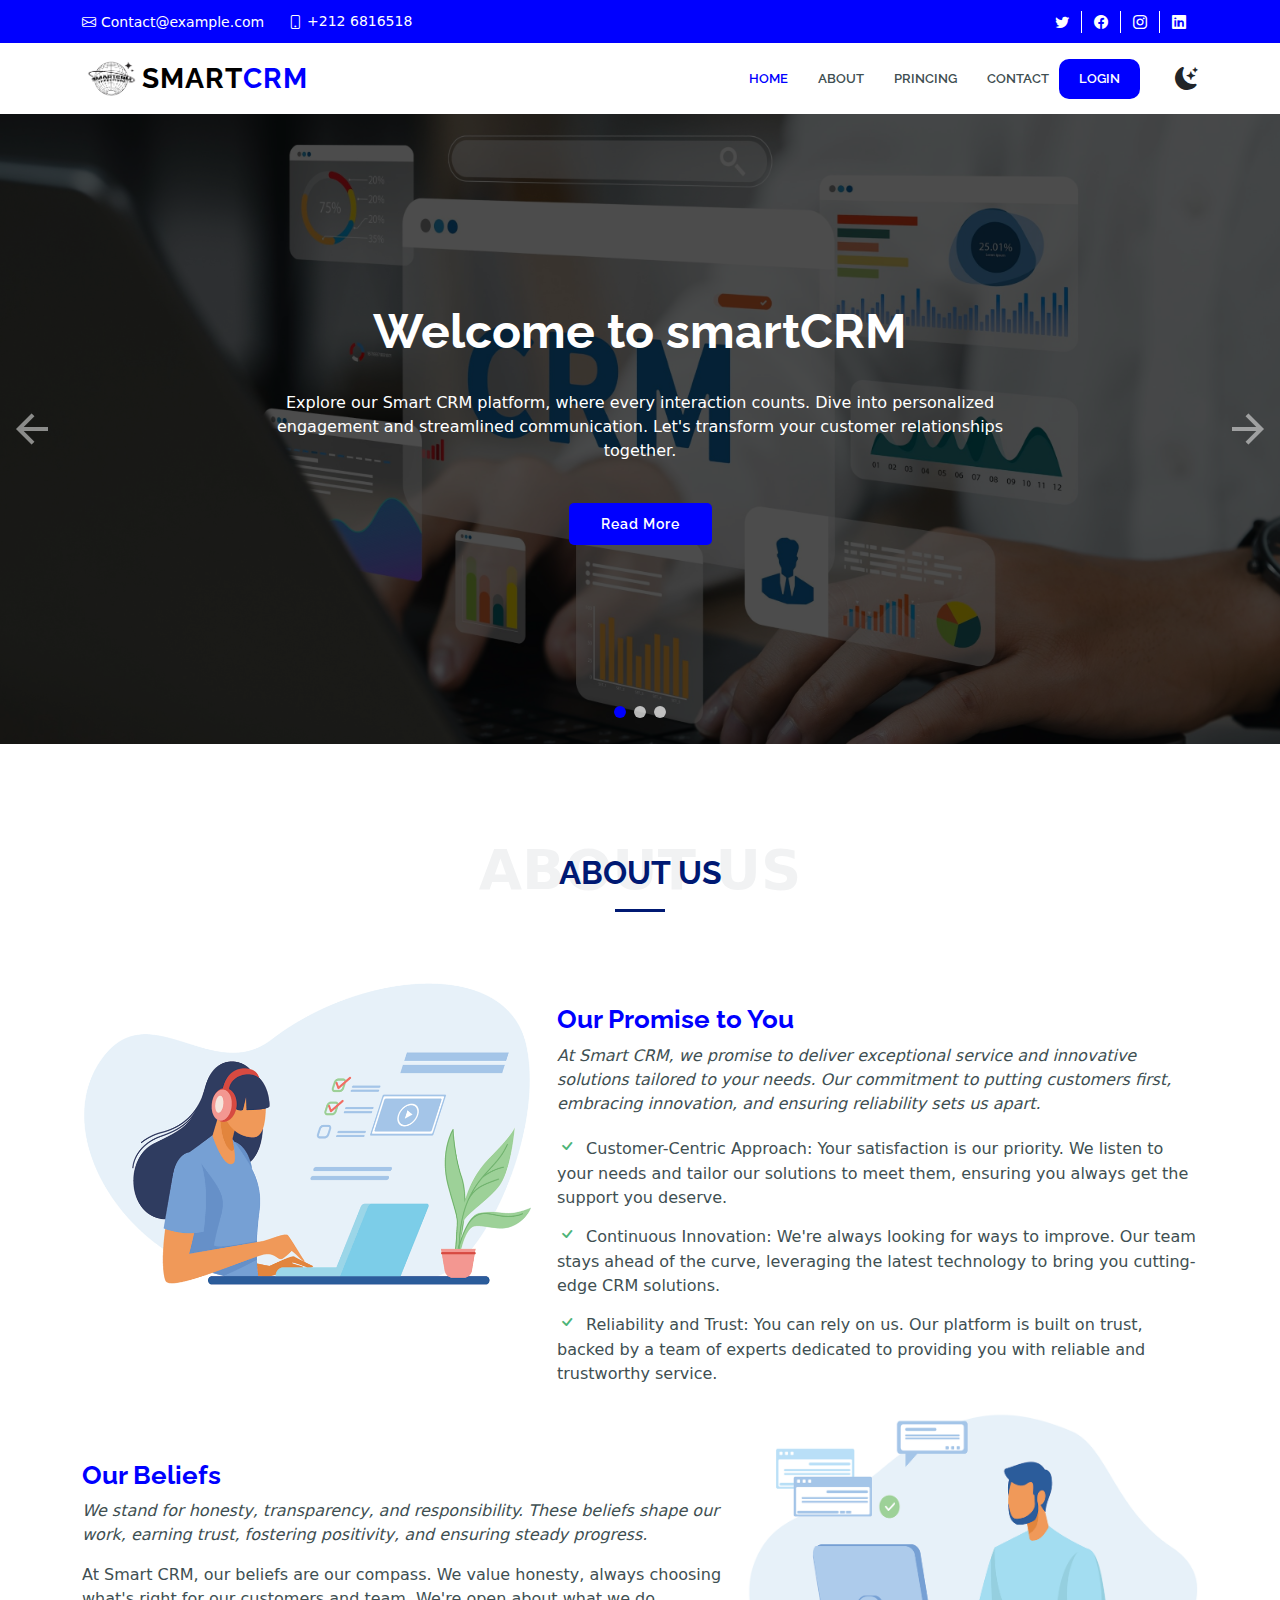
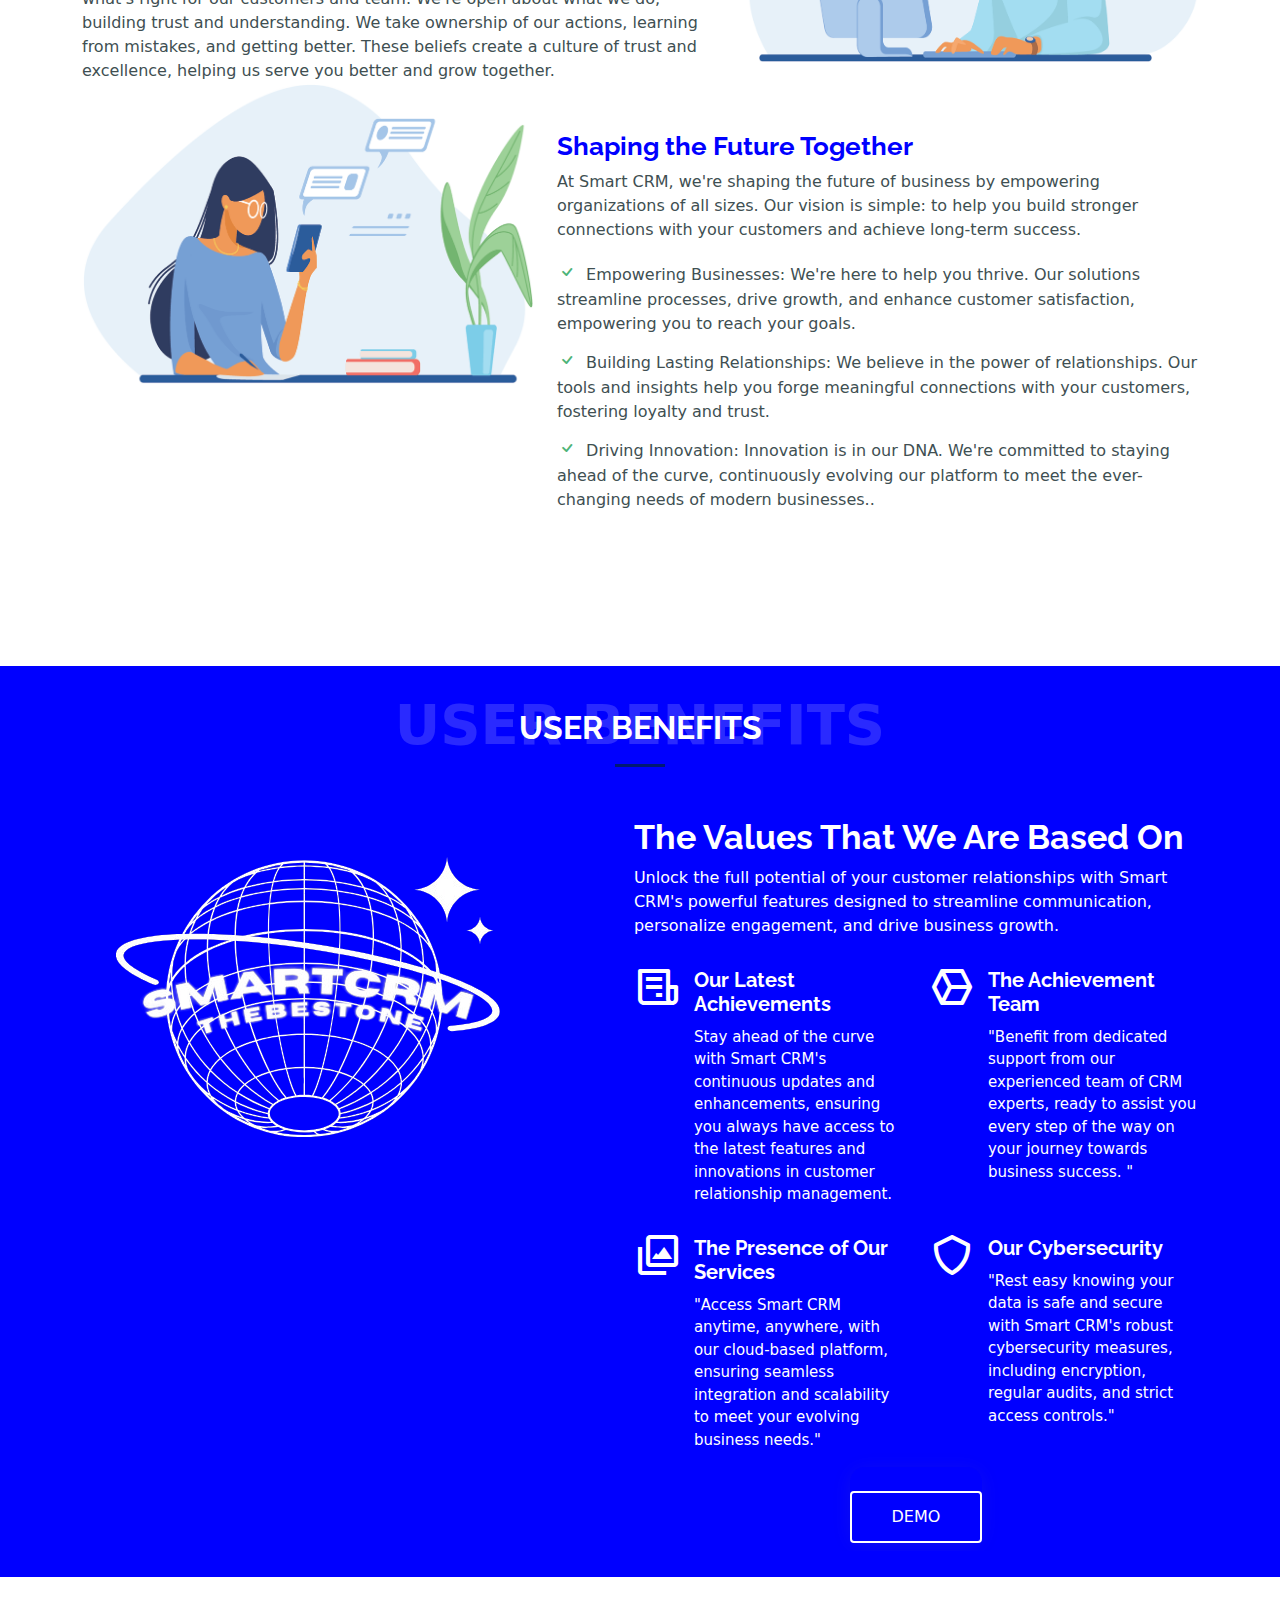
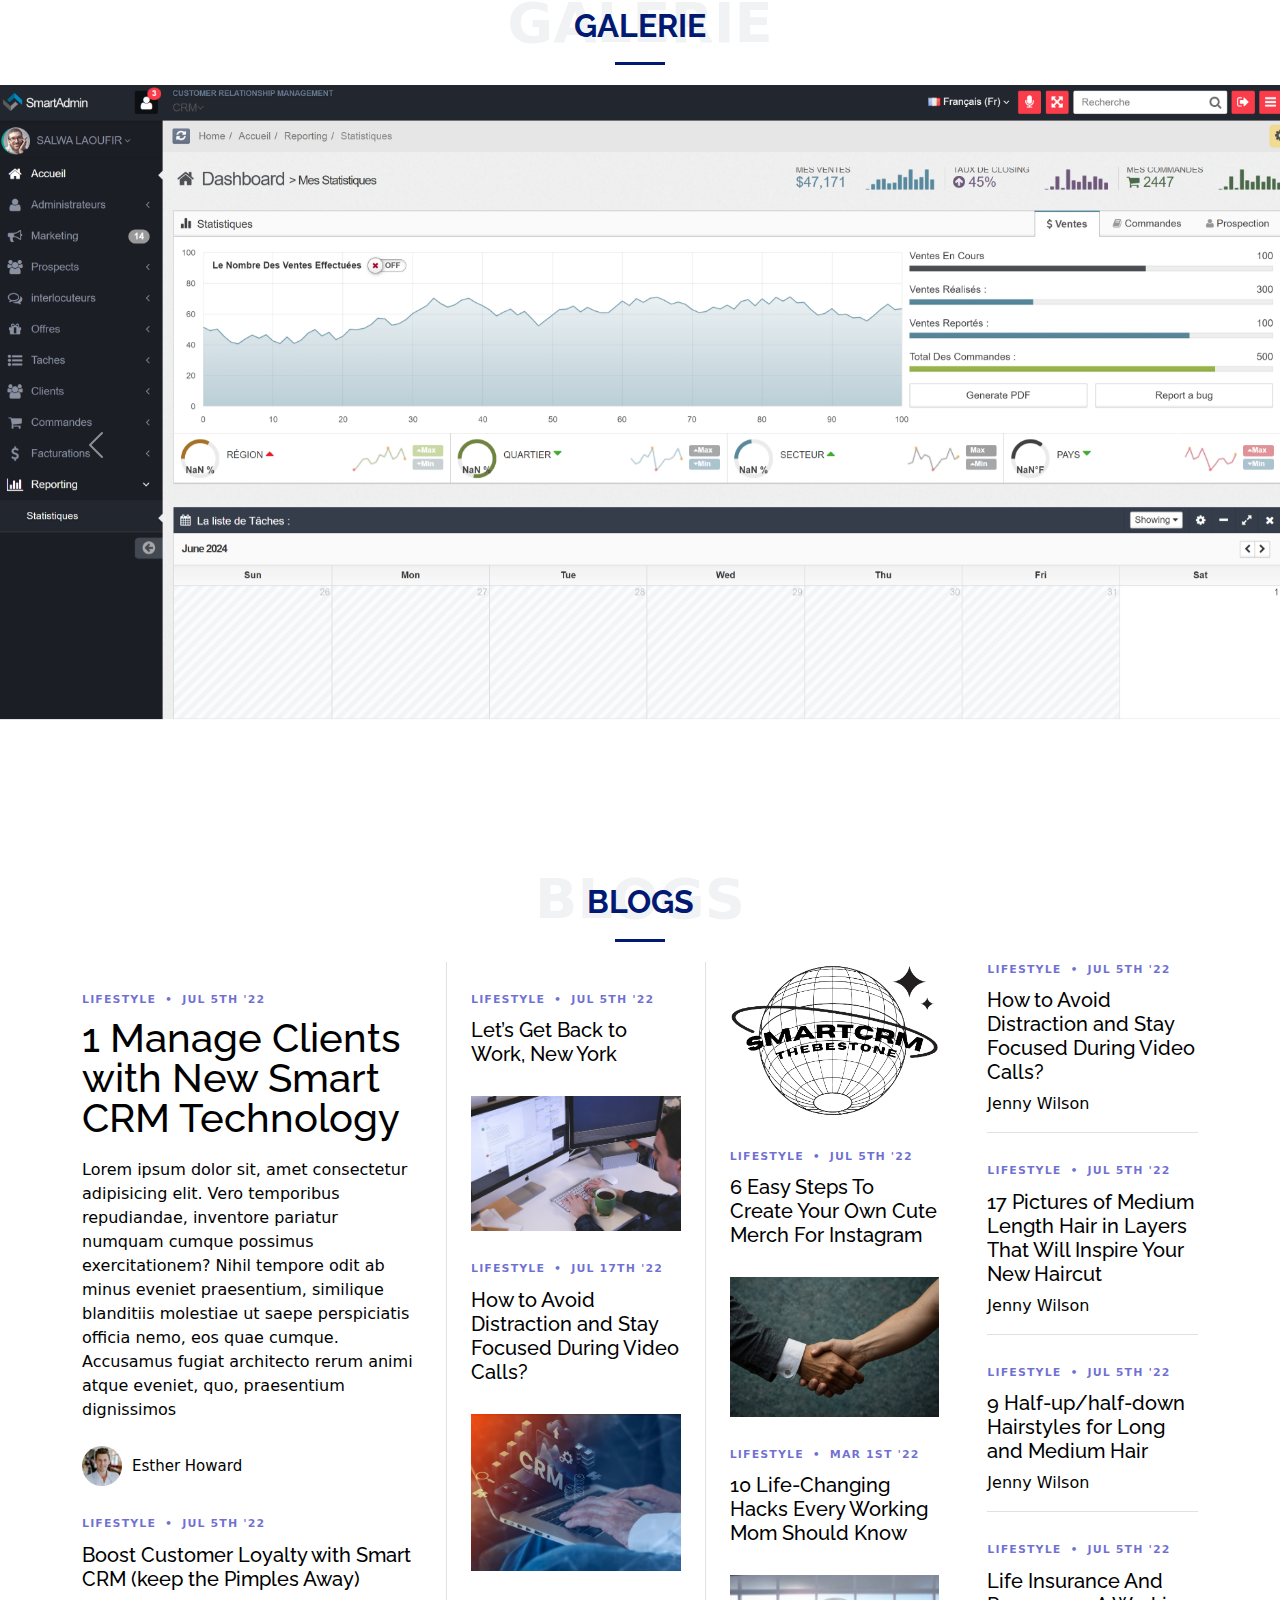
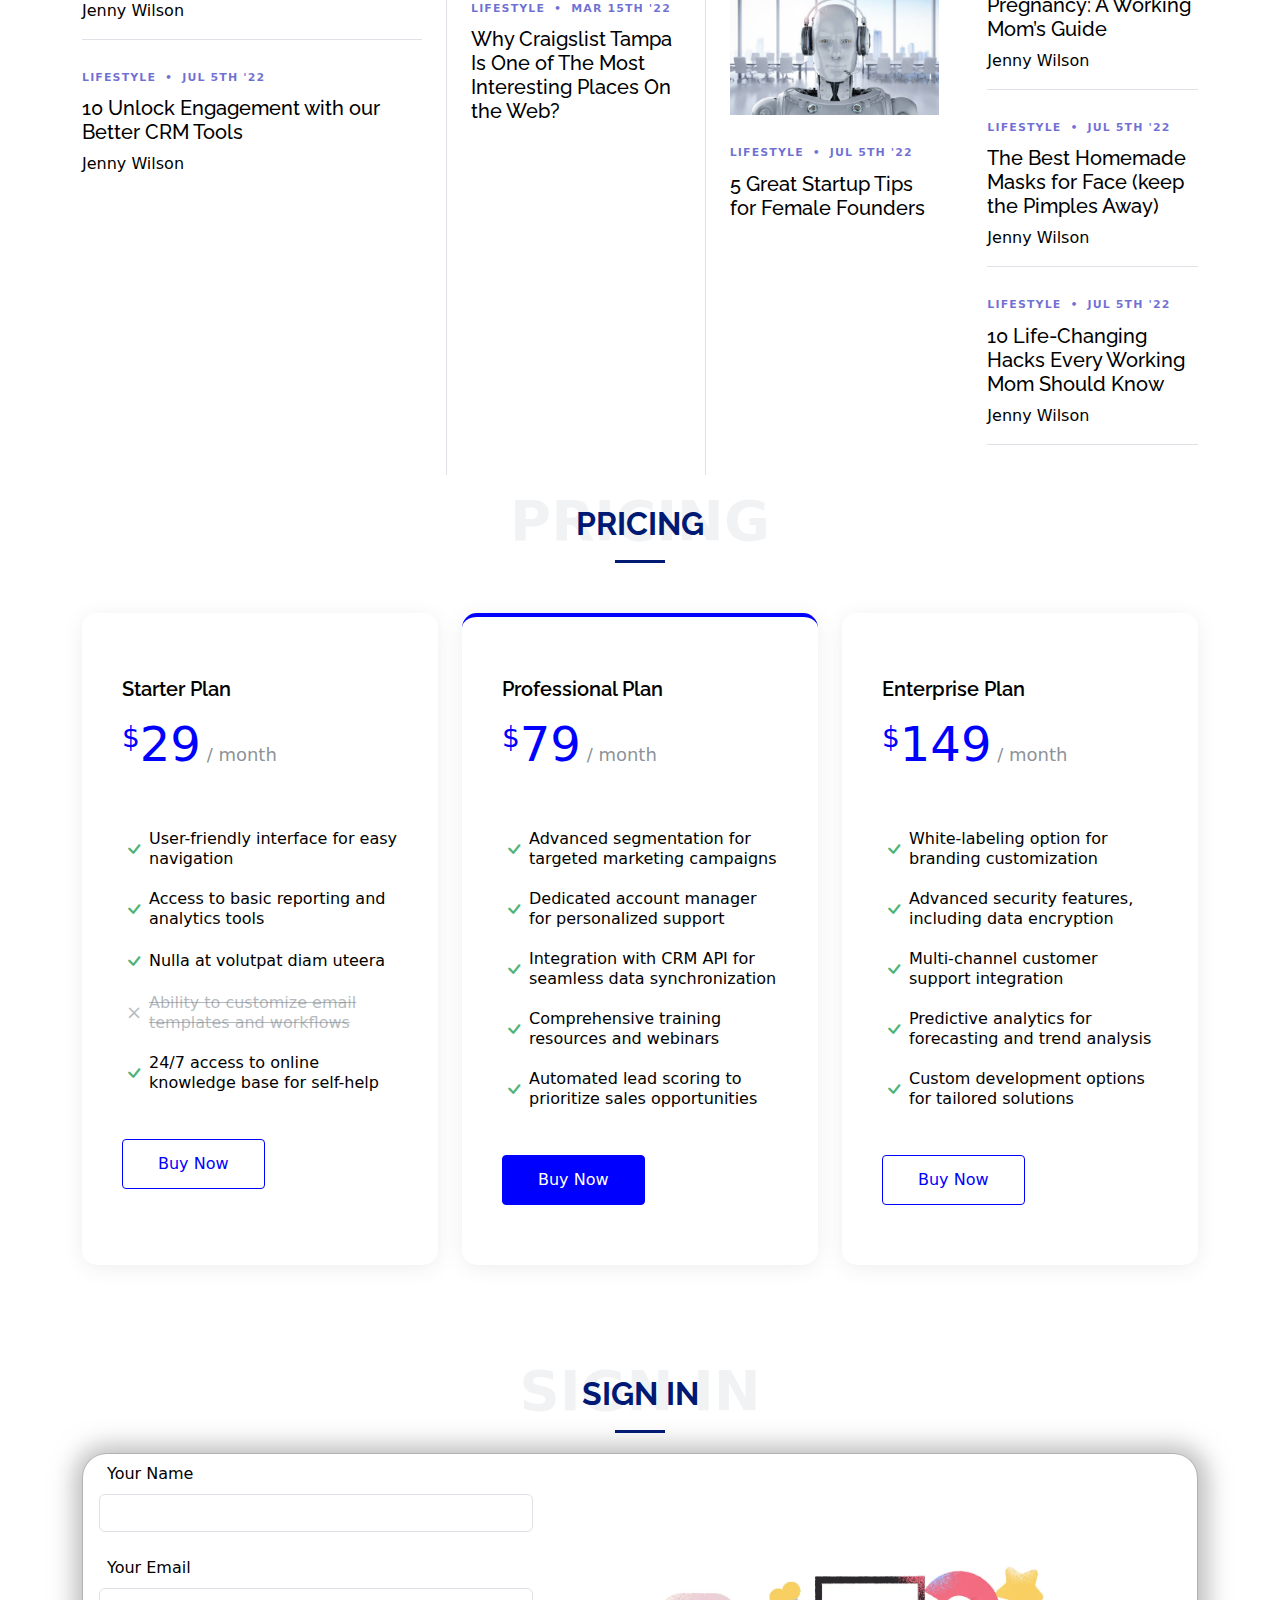
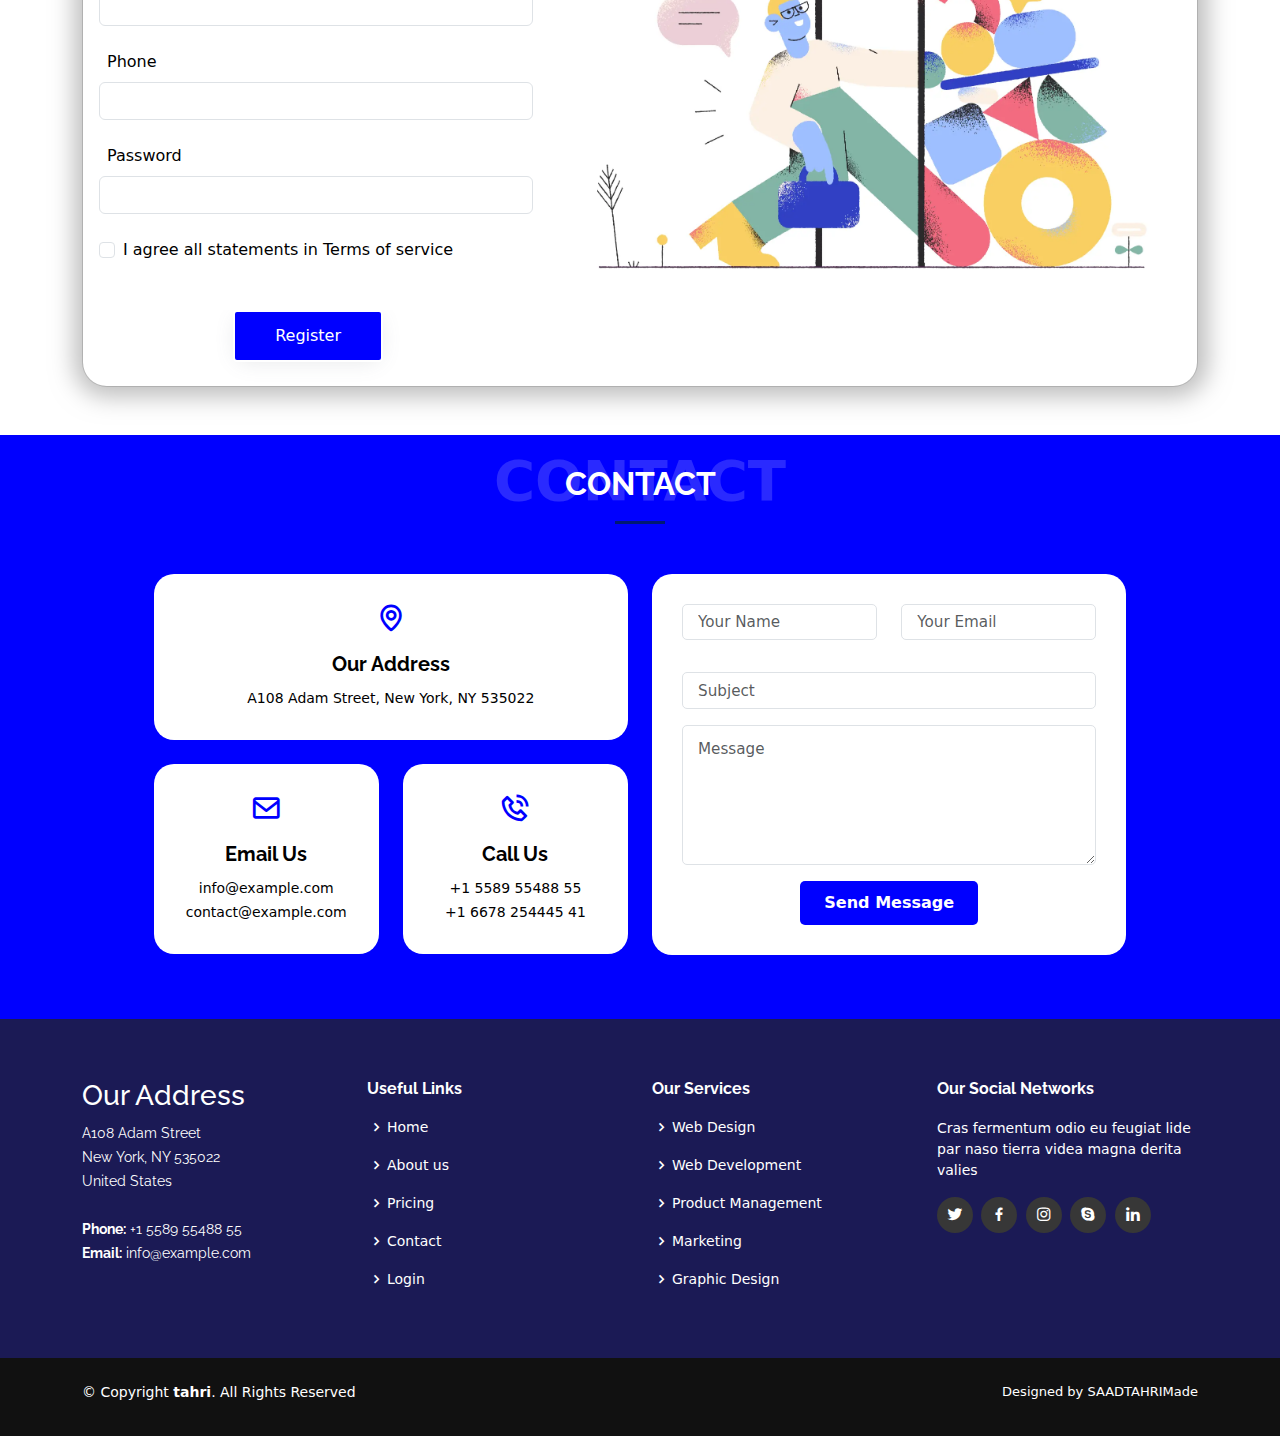
==== commit 08013dd9: "vv" ====
--- a/index.html
+++ b/index.html
@@ -7,6 +7,11 @@
   <title>smartCRM</title>
   <link rel="website icon" type png href="IMAGE/LOGO.png">
   <link rel="stylesheet" href="style.css">
+  <meta property="og:title" content="smartCRM"> 
+  <meta property="og:description" content="SmartCRM streamlines customer interactions and boosts business efficiency.">
+  <meta property="og:url" content="https://smartcrm.netlify.app/">
+  <meta property="og:image" content="IMAGE/LOGO.png">
+  <meta property="og:type" content="website">
   <link href="https://cdn.jsdelivr.net/npm/bootstrap@5.3.3/dist/css/bootstrap.min.css" rel="stylesheet"
     integrity="sha384-QWTKZyjpPEjISv5WaRU9OFeRpok6YctnYmDr5pNlyT2bRjXh0JMhjY6hW+ALEwIH" crossorigin="anonymous">
   <link href="https://stackpath.bootstrapcdn.com/bootstrap/4.3.1/css/bootstrap.min.css" rel="stylesheet">
@@ -46,7 +51,7 @@
     <div class="container d-flex justify-content-center justify-content-md-between">
       <div class="contact-info d-flex align-items-center">
         <i class="bi bi-envelope d-flex align-items-center"><a style="text-decoration: none;"
-            href="contact.html">contact@example.com</a></i>
+            href="contact.html">Contact@example.com</a></i>
         <i class="bi bi-phone d-flex align-items-center ms-4"><span>+212 6816518</span></i>
       </div>
       <div class="social-links d-none d-md-flex">
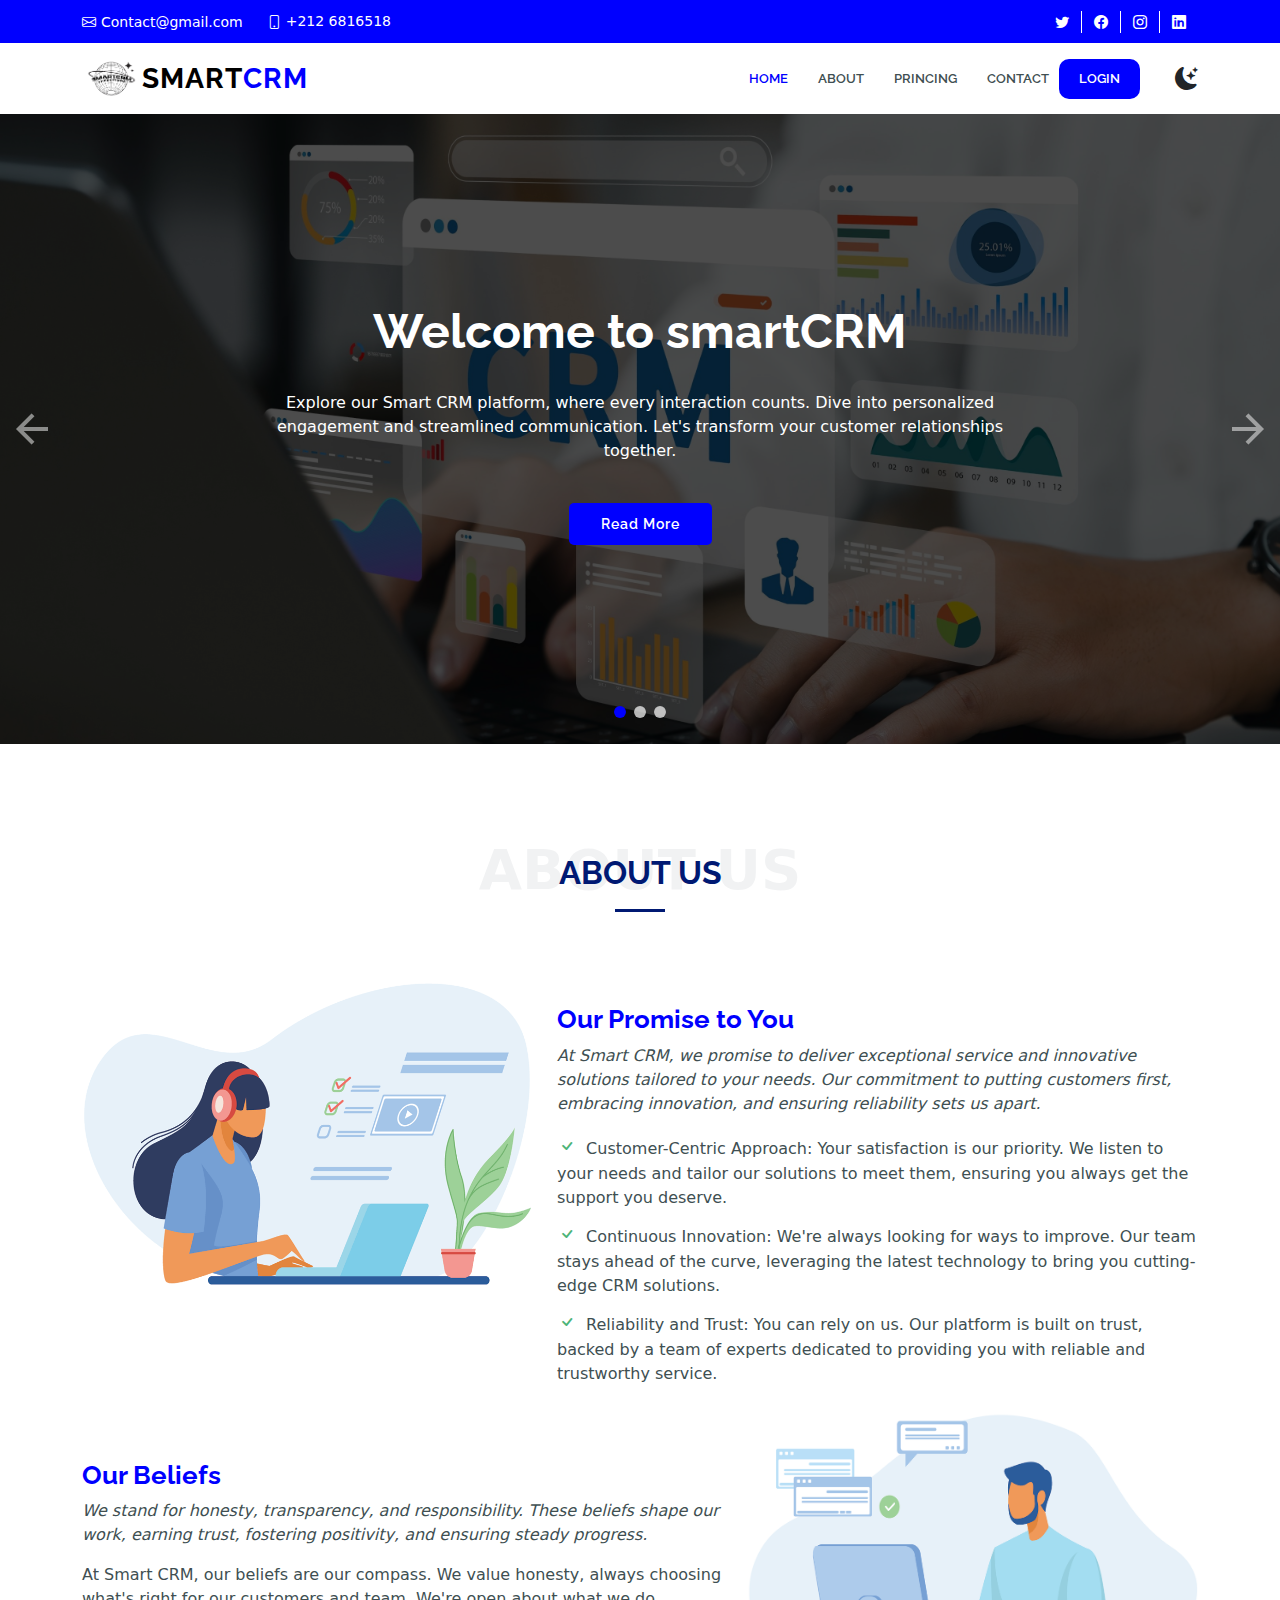
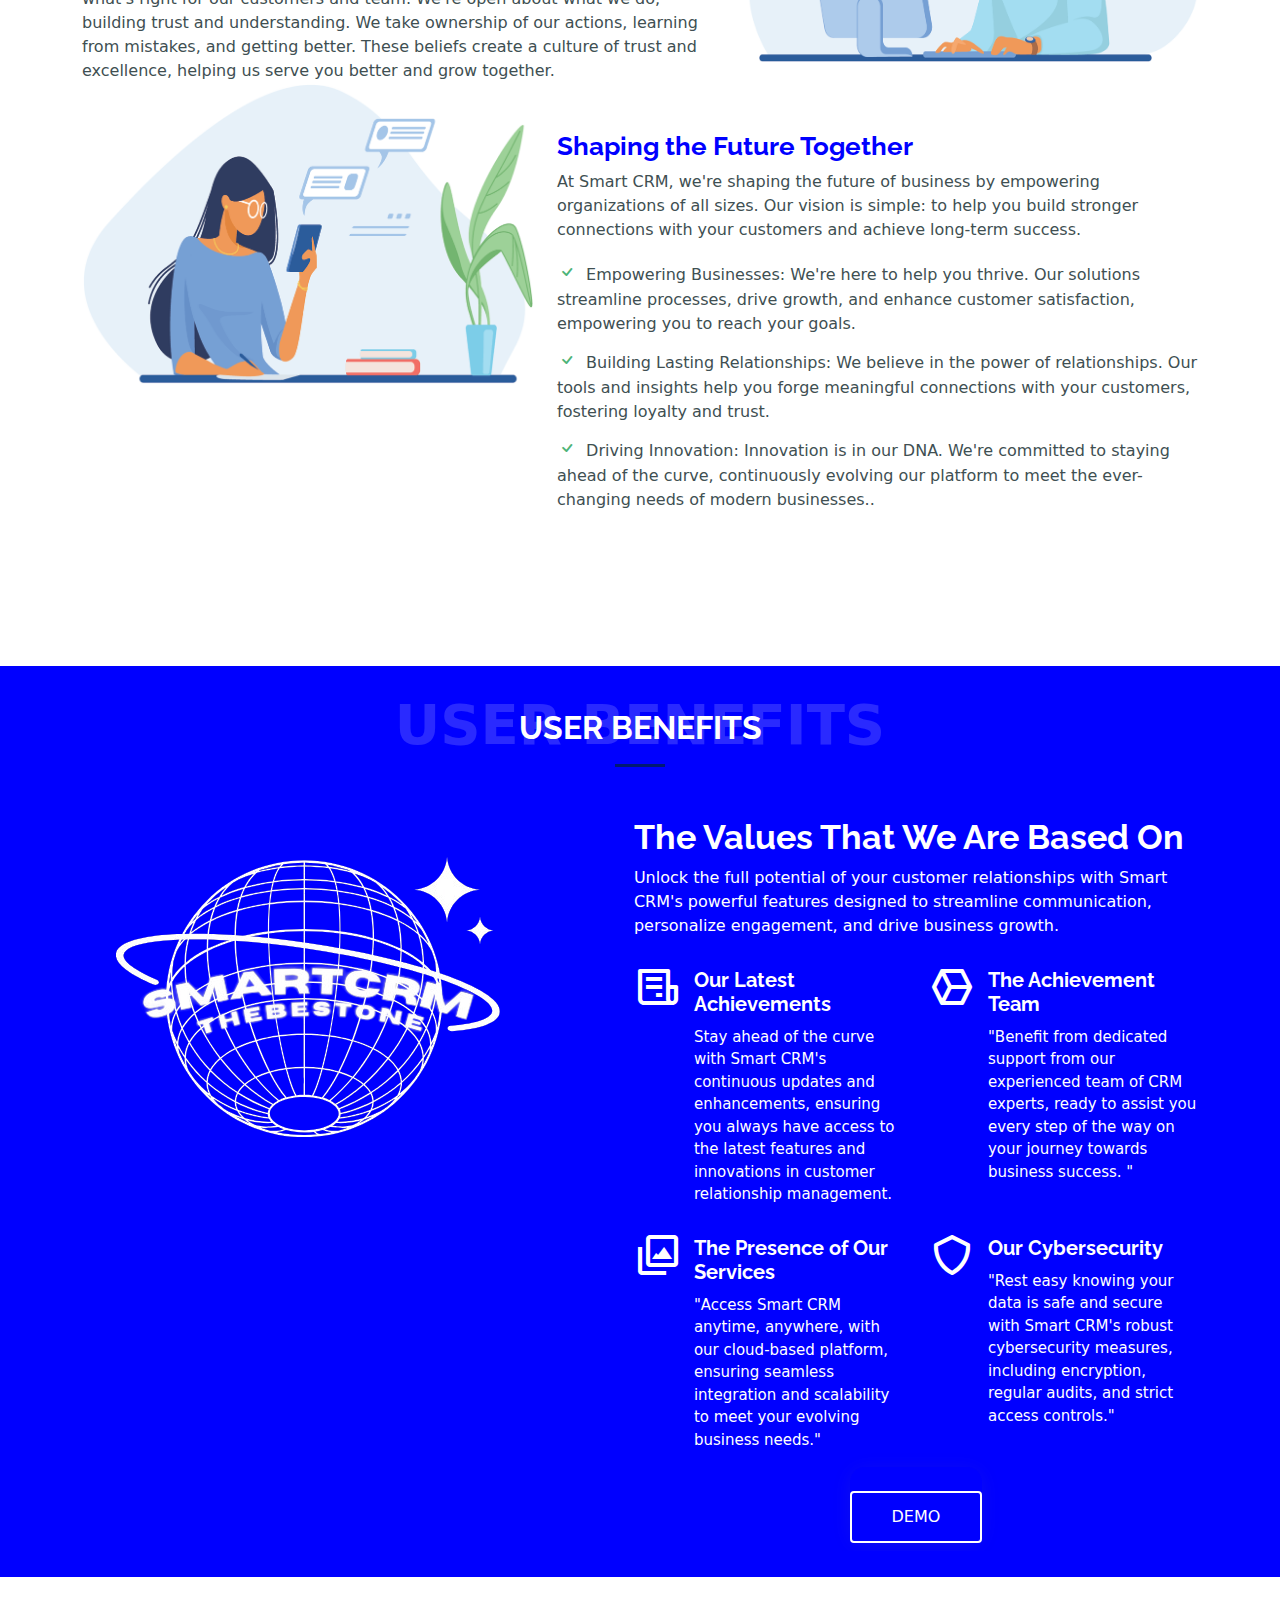
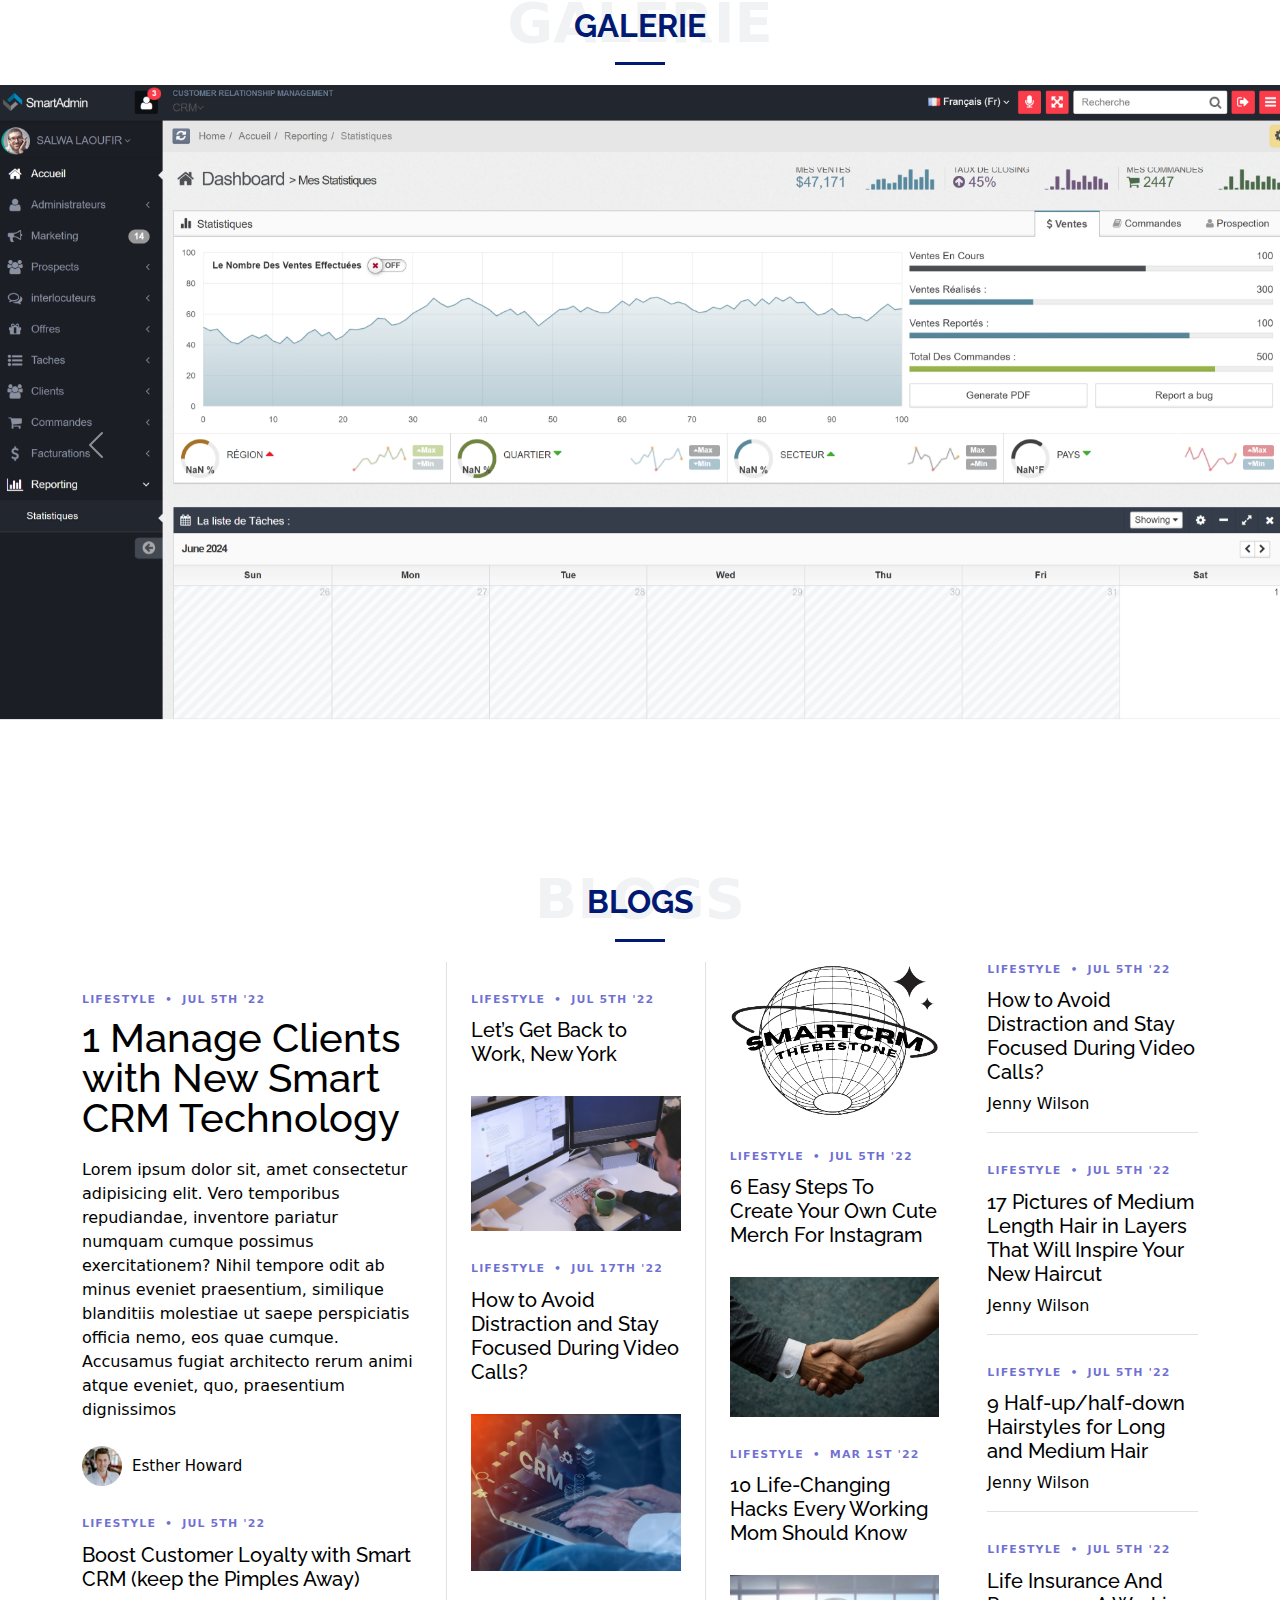
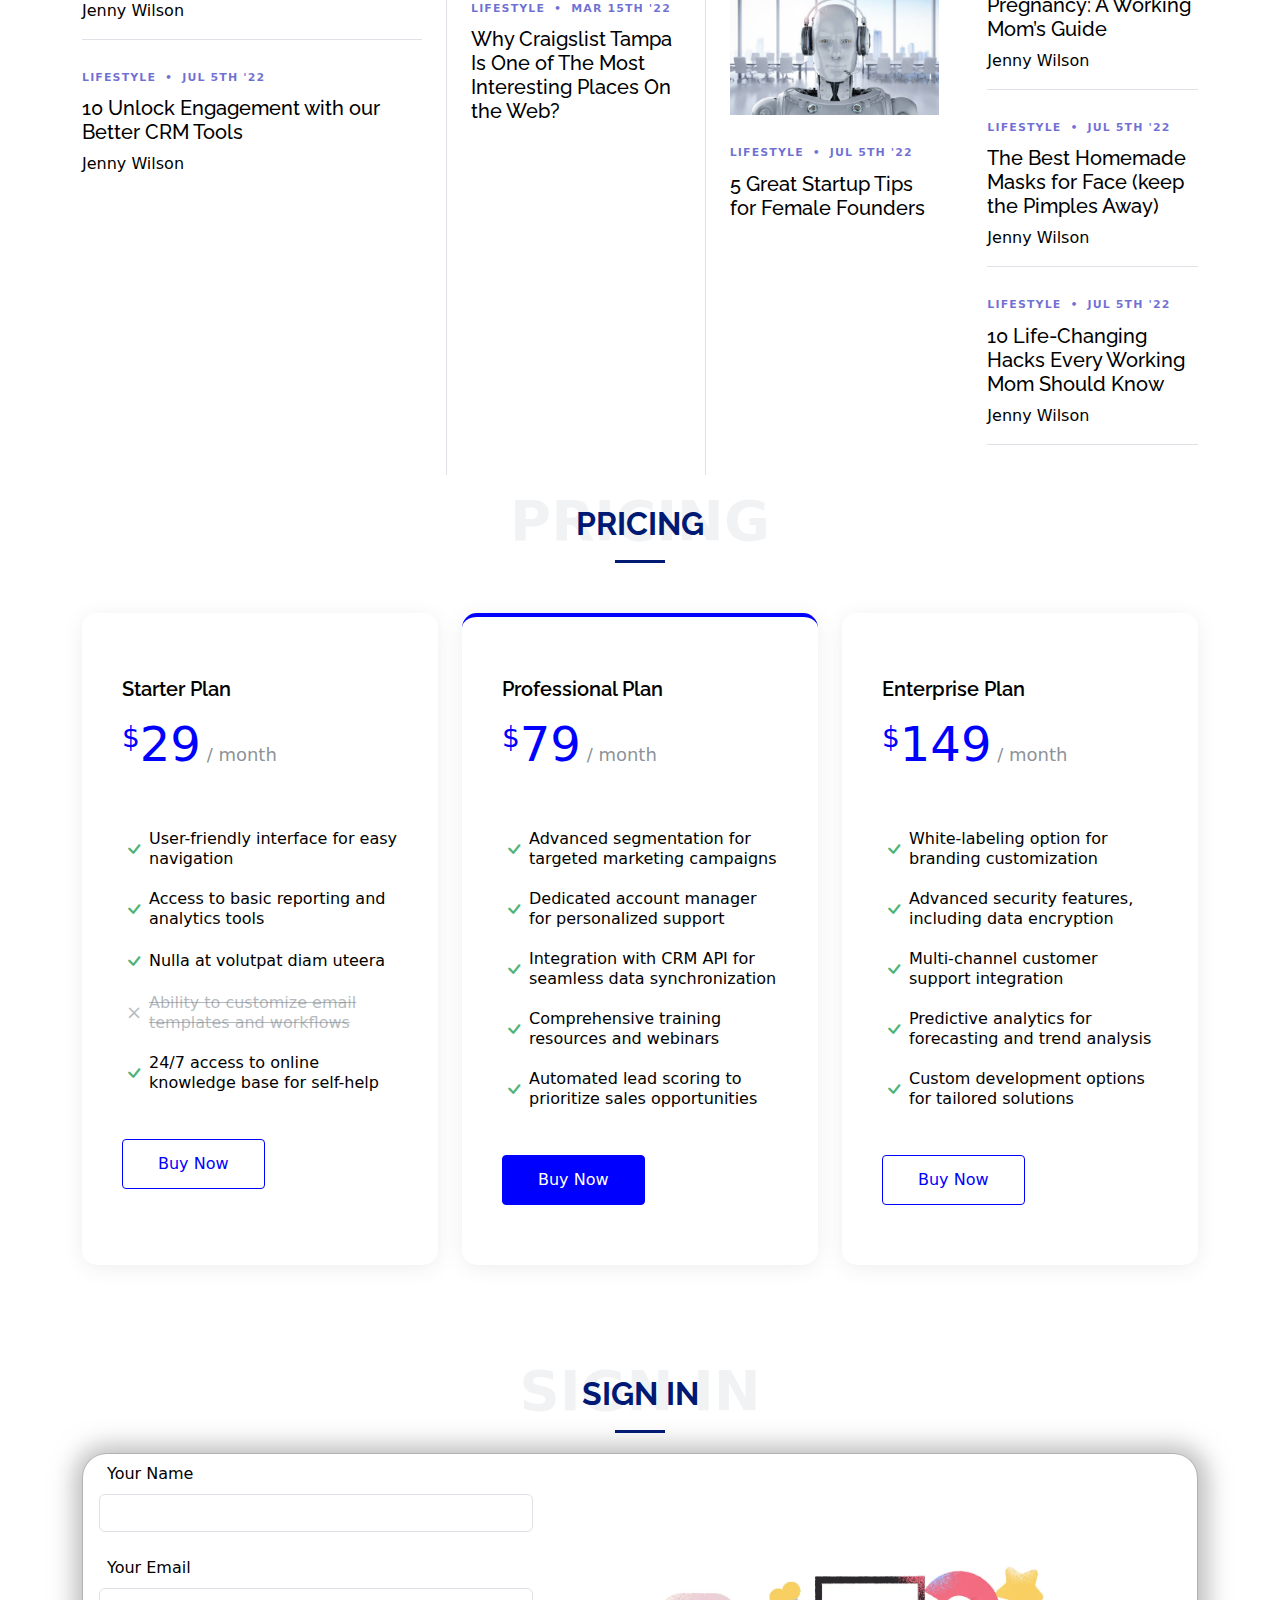
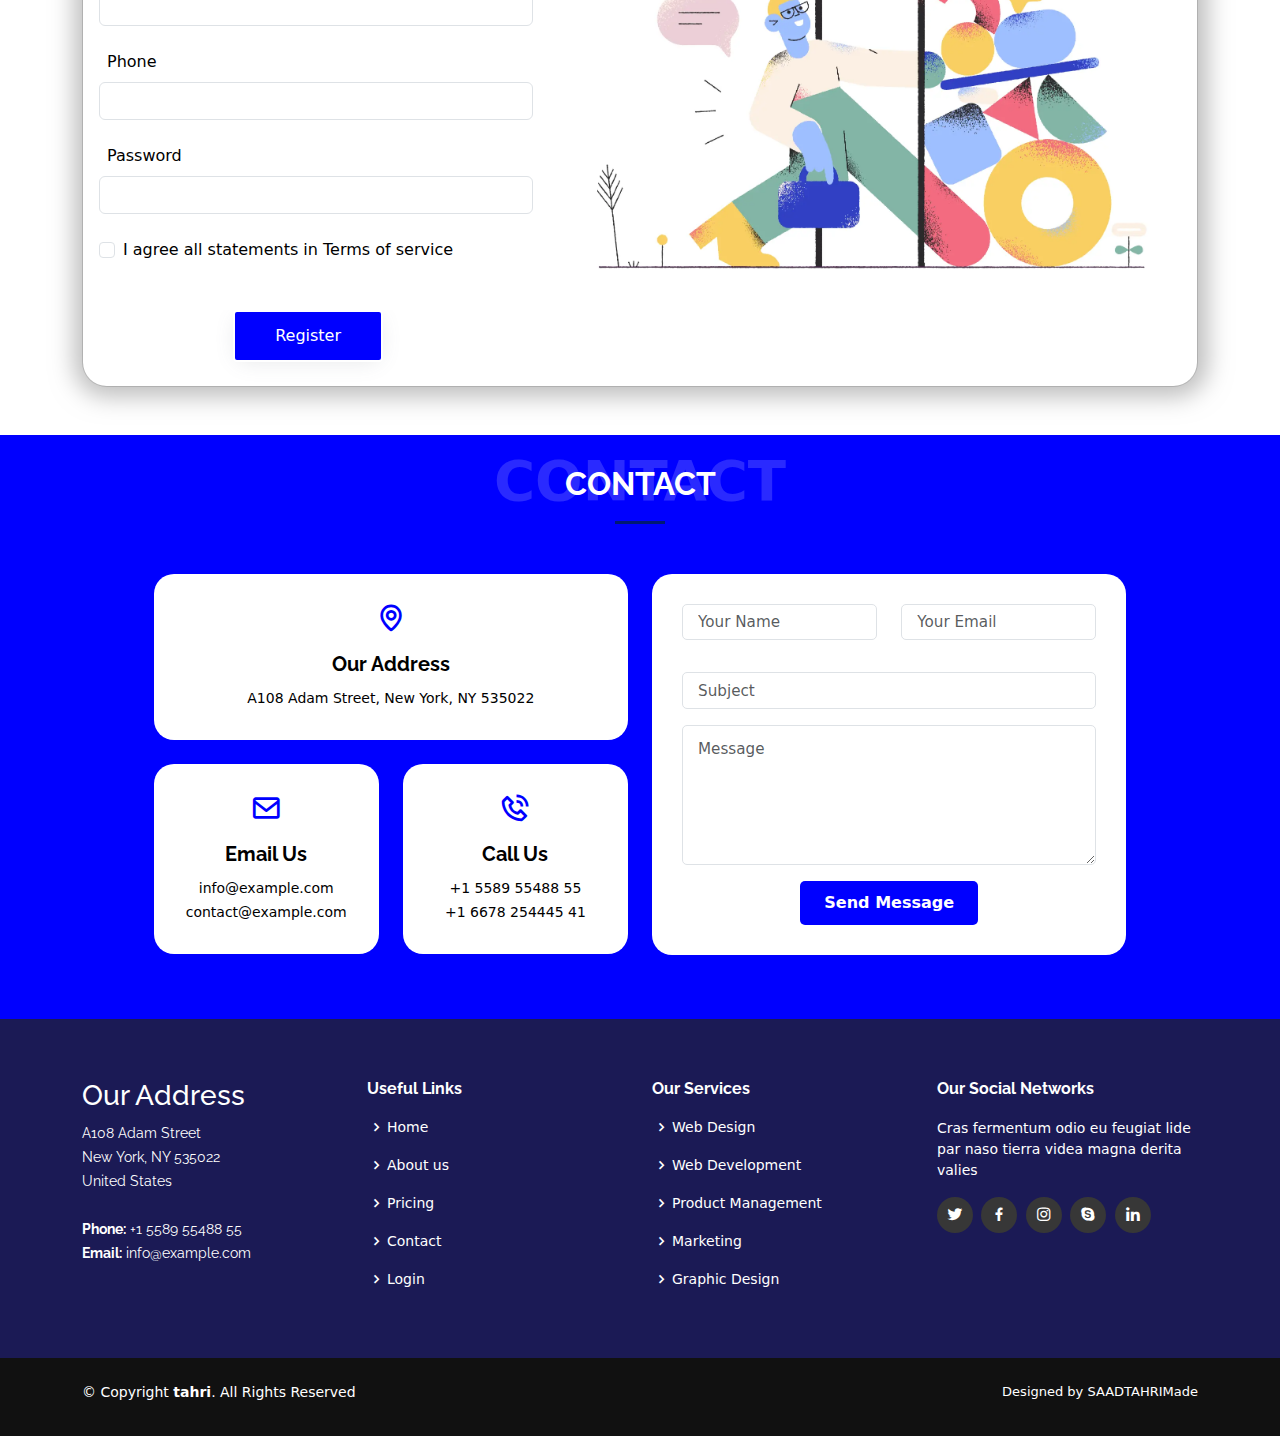
==== commit f46e051c: "gmail" ====
--- a/index.html
+++ b/index.html
@@ -51,7 +51,7 @@
     <div class="container d-flex justify-content-center justify-content-md-between">
       <div class="contact-info d-flex align-items-center">
         <i class="bi bi-envelope d-flex align-items-center"><a style="text-decoration: none;"
-            href="contact.html">Contact@example.com</a></i>
+            href="contact.html">Contact@gmail.com</a></i>
         <i class="bi bi-phone d-flex align-items-center ms-4"><span>+212 6816518</span></i>
       </div>
       <div class="social-links d-none d-md-flex">
